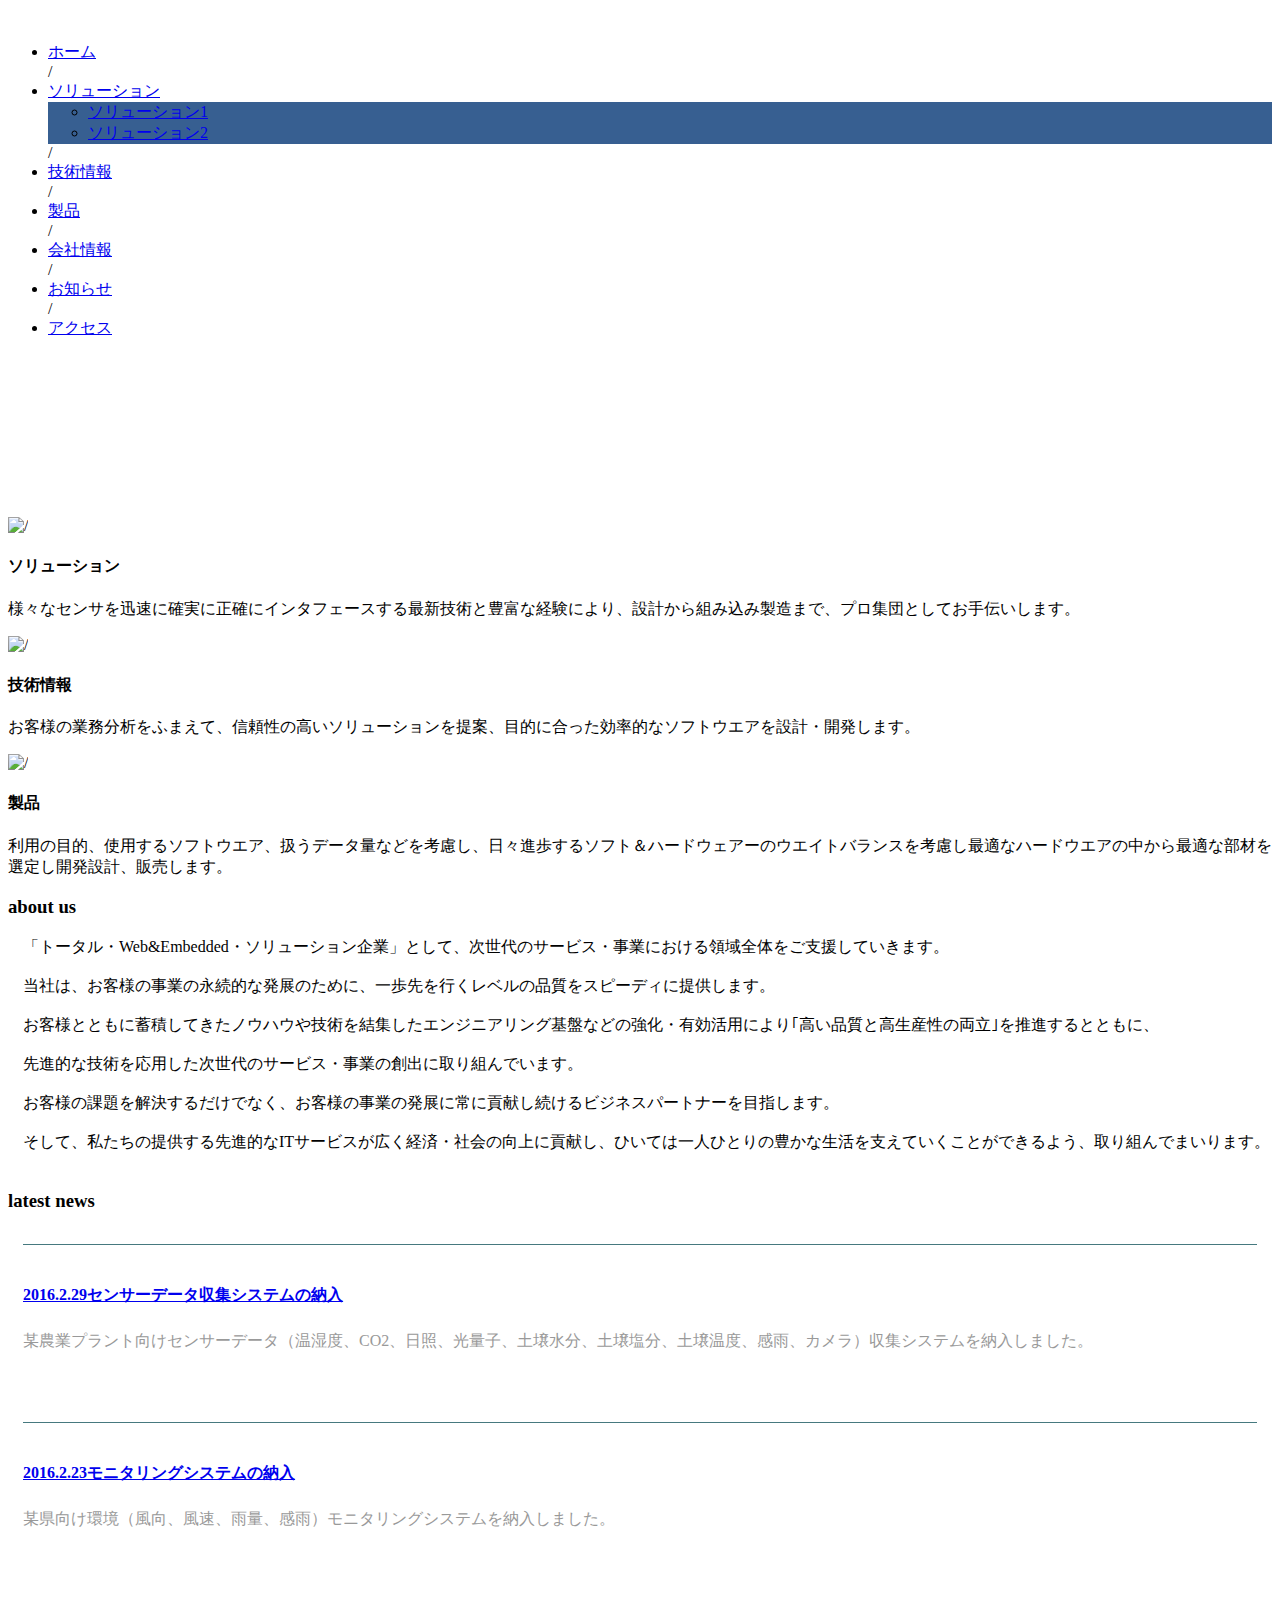
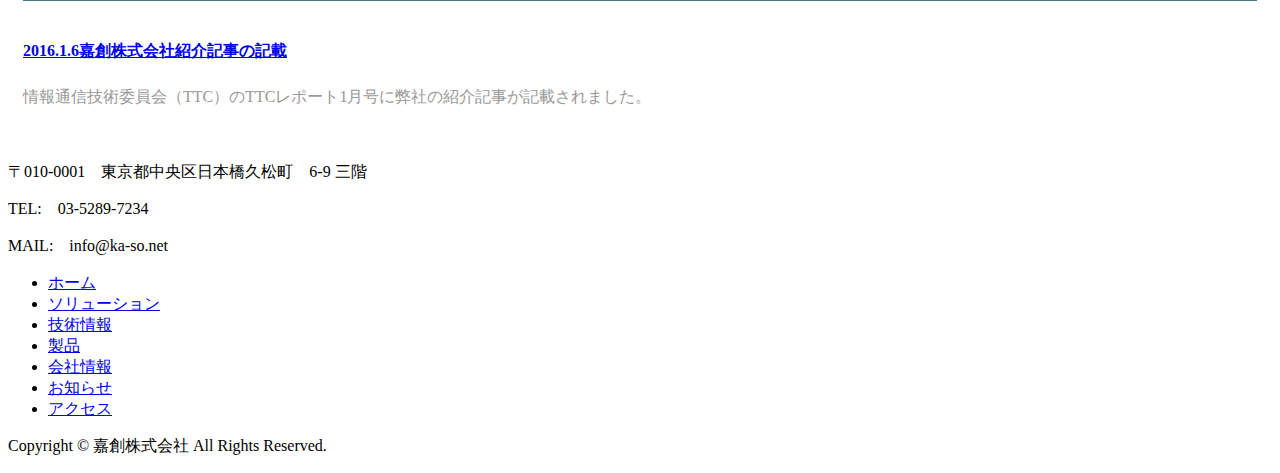
==== index.html @ 5e9d69af "Merge pull request #1 from Linfz/master" ====
<!DOCTYPE html>
<html>
 <head> 
  <title>Home</title> 
  <link href="css/bootstrap.css" rel="stylesheet" type="text/css" media="all" /> 
  <link href="css/style.css" rel="stylesheet" type="text/css" media="all" />
  <meta name="viewport" content="width=device-width, initial-scale=1" /> 
  <meta http-equiv="Content-Type" content="text/html; charset=utf-8" /> 
  <meta name="keywords" content="KA.SO, KASO, KA, SO" /> 
  <script type="application/x-javascript"> addEventListener("load", function() { setTimeout(hideURLbar, 0); }, false); function hideURLbar(){ window.scrollTo(0,1); } </script> 
  <!-- <link href='http://fonts.useso.com/css?family=Lobster' rel='stylesheet' type='text/css'>
<link href='http://fonts.useso.com/css?family=Open+Sans:300italic,400italic,600italic,700italic,800italic,400,300,600,700,800' rel='stylesheet' type='text/css'>
<link href='http://fonts.useso.com/css?family=Josefin+Sans:100,300,400,600,700,100italic,300italic,400italic,600italic,700italic' rel='stylesheet' type='text/css'> --> 
   
   <link href="http://libs.baidu.com/bootstrap/3.0.3/css/bootstrap.min.css" rel="stylesheet">
   <script src="http://libs.baidu.com/jquery/2.0.0/jquery.min.js"></script>
   <script src="http://libs.baidu.com/bootstrap/3.0.3/js/bootstrap.min.js"></script>

  <link rel="stylesheet" href="css/flexslider.css" type="text/css" media="screen" /> 
  <!-- start-smoth-scrolling----> 
  <script type="text/javascript" src="js/move-top.js"></script> 
  <script type="text/javascript" src="js/easing.js"></script> 
  <script type="text/javascript">
		jQuery(document).ready(function($) {
			$(".scroll").click(function(event){		
				event.preventDefault();
				$('html,body').animate({scrollTop:$(this.hash).offset().top},1200);
			});
		});
	</script> 
  <!--End-smoth-scrolling----> 
  <link rel="stylesheet" href="css/swipebox.css" /> 
  <script src="js/jquery.swipebox.min.js"></script> 
  <script type="text/javascript">
					jQuery(function($) {
						$(".swipebox").swipebox();
					});
				</script> 
  <!--Animation--> 
  <script src="js/wow.min.js"></script> 
  <link href="css/animate.css" rel="stylesheet" type="text/css" /> 
  <script>
	new WOW().init();
</script> 
  <!--/End-Animation----> 
 </head> 
 <body> 
  <div class="header" id="home"> 
   <div class="container"> 
    <div class="header-top"> 
     <img src="images/kaso_logo.png" alt="" style="float:left;margin:9px;" /> 
     <div class="top-menu"> 
      <span class="menu"><img src="images/nav.png" alt="" /> </span> 
      <ul style="font-family:Osaka"> 
       <li ><a href="index.html" class="bb active">ホーム</a></li>
       <label>/</label> 
       <li class="dropdown"> <a href="#" class="bb dropdown-toggle" data-toggle="dropdown">ソリューション</a>
            <ul class="dropdown-menu" style="background-color:#375F91">
              <li><a href="#menu7">ソリューション1</a></li>
              <li><a href="#menu8">ソリューション2</a></li>
            </ul>
       </li>
       <label>/</label> 
       <li><a href="#" class="bb">技術情報</a></li>
       <label>/</label> 
       <li><a href="#" class="bb">製品</a></li>
       <label>/</label> 
       <li><a href="#" class="bb">会社情報</a></li>
       <label>/</label> 
       <li><a href="#" class="bb">お知らせ</a></li>
       <label>/</label> 
<!--        <li><a href="#">会社評価</a></li>
       <label>/</label>  -->
       <li><a href="#" class="bb">アクセス</a></li> 
      </ul> 
      <!-- script for menu --> 
      <script>
		$("span.menu").click(function(){
			$(".top-menu ul").slideToggle("slow" , function(){
			});
		});
	</script> 
      <!-- //script for menu --> 
     </div> 
     <div class="clearfix"></div> 
    </div> 
    <div class="logo wow bounceIn animated" data-wow-delay="0.4s" style="visibility: visible; -webkit-animation-delay: 0.4s;"> 
     <span style="font-size:40px; color:#FFF; font-family:Hiragino Kaku Gothic Std">KA・SO</span> 
    </div> 
    <div class="wow bounceIn animated" data-wow-delay="0.4s" style="visibility: visible; -webkit-animation-delay: 0.4s; margin-top:3em"> 
     <span style="font-size:44px; color:#FFF; font-family:HiraMinProN-W6">企業の経営理念と宗旨</span> 
    </div> 
    <div class="header-bottom"> 
     <div class="header-grids"> 
      <div class="col-md-4 header-grid"> 
       <div class="header-img1 wow bounceInLeft animated" data-wow-delay="0.4s" style="visibility: visible; -webkit-animation-delay: 0.4s;"> 
        <img src="images/icon4.png" "="" class="img-responsive" alt="/" /> 
        <h4>ソリューション</h4> 
        <p class="header-text1">様々なセンサを迅速に確実に正確にインタフェースする最新技術と豊富な経験により、設計から組み込み製造まで、プロ集団としてお手伝いします。</p> 
       </div> 
      </div> 
      <div class="col-md-4 header-grid"> 
       <div class="header-img2 wow fadeInDownBig animated animated" data-wow-delay="0.4s"> 
        <img src="images/icon5.png" "="" class="img-responsive" alt="/" /> 
        <h4>技術情報</h4> 
        <p class="header-text2">お客様の業務分析をふまえて、信頼性の高いソリューションを提案、目的に合った効率的なソフトウエアを設計・開発します。</p> 
       </div> 
      </div> 
      <div class="col-md-4 header-grid"> 
       <div class="header-img4 wow bounceInRight animated" data-wow-delay="0.4s" style="visibility: visible; -webkit-animation-delay: 0.4s;"> 
        <img src="images/icon7.png" "="" class="img-responsive" alt="/" /> 
        <h4>製品</h4> 
        <p class="header-text3">利用の目的、使用するソフトウエア、扱うデータ量などを考慮し、日々進歩するソフト＆ハードウェアーのウエイトバランスを考慮し最適なハードウエアの中から最適な部材を選定し開発設計、販売します。</p> 
       </div> 
      </div> 
      <div class="clearfix"></div> 
     </div> 
    </div> 
   </div> 
  </div> 
  <div class="content"> 
   <div class="about-section"> 
    <div class="container"> 
	<h3> about us <img src="images/arrow.png" alt="" /> </h3> 
     
     <div class="about-grids"> 
      
      <div class="about-grid wow bounceInLeft animated" data-wow-delay="0.4s" style="visibility: visible; -webkit-animation-delay: 0.4s; padding-left:15px;padding-right:15px;width:100%"> 
       <p>
       		「トータル・Web&Embedded・ソリューション企業」として、次世代のサービス・事業における領域全体をご支援していきます。<br><br>
			当社は、お客様の事業の永続的な発展のために、一歩先を行くレベルの品質をスピーディに提供します。<br><br>
			お客様とともに蓄積してきたノウハウや技術を結集したエンジニアリング基盤などの強化・有効活用により｢高い品質と高生産性の両立｣を推進するとともに、<br><br>
            先進的な技術を応用した次世代のサービス・事業の創出に取り組んでいます。<br><br>
			お客様の課題を解決するだけでなく、お客様の事業の発展に常に貢献し続けるビジネスパートナーを目指します。<br><br>
			そして、私たちの提供する先進的なITサービスが広く経済・社会の向上に貢献し、ひいては一人ひとりの豊かな生活を支えていくことができるよう、取り組んでまいります。<br><br>
       </p> 


      </div> 
      <div class="clearfix"></div> 
     </div> 
    </div> 
   </div> 
 
   <div class="news-section"> 
    <div class="container"> 
     <h3>latest news <img src="images/arrow.png" alt="" /> </h3> 
     <div class="news-grids"> 
      <div class="wow bounceInLeft animated" data-wow-delay="0.4s" style="visibility: visible; -webkit-animation-delay:0.4s;position:relative;min-height:1px;padding-right:15px;padding-left:15px;margin-top:2em;"> 
       		<div style="height:1px;width:100%;background:#46797F"></div>
       		<h4 style="margin-top:40px"><a href="#" style="font-size:1em">2016.2.29センサーデータ収集システムの納入</a></h4>  
       		<p style="margin-top: 1em;font-size: 1em;margin-bottom: 1em;color: #999;line-height: 1.8em;">某農業プラント向けセンサーデータ（温湿度、CO2、日照、光量子、土壌水分、土壌塩分、土壌温度、感雨、カメラ）収集システムを納入しました。<br></p> 
       		<a href="#" class="hvr-shutter-in-vertical" style="color: #fff;padding: 0.5em 0.8em;font-weight: 600">read more</a> 
      	</div> 
      
      	<div class="wow fadeInDown Big animated animated" data-wow-delay="0.4s" style="position:relative;min-height:1px;padding-right:15px;padding-left:15px;margin-top:2em;"> 
       		<div style="height:1px;width:100%;background:#46797F"></div>
       		<h4 style="margin-top:40px"><a href="#" style="font-size:1em">2016.2.23モニタリングシステムの納入</a></h4> 
       		<p style="margin-top: 1em;font-size: 1em;margin-bottom: 1em;color: #999;line-height: 1.8em;">某県向け環境（風向、風速、雨量、感雨）モニタリングシステムを納入しました。<br></p> 
       		<a href="#" class="hvr-shutter-in-vertical" style="color: #fff;padding: 0.5em 0.8em;font-weight: 600">read more</a> 
      	</div> 
      
      	<div class="wow bounceInRight animated" data-wow-delay="0.4s" style="visibility: visible; -webkit-animation-delay: 0.4s; position:relative;min-height:1px;padding-right:15px;padding-left:15px;margin-top:2em"> 
       		<div style="height:1px;width:100%;background:#46797F"></div>
       		<h4 style="margin-top:40px"><a href="#" style="font-size:1em">2016.1.6嘉創株式会社紹介記事の記載</a></h4> 
       		<p style="margin-top: 1em;font-size: 1em;margin-bottom: 1em;color: #999;line-height: 1.8em;">情報通信技術委員会（TTC）のTTCレポート1月号に弊社の紹介記事が記載されました。<br></p> 
       		<a href="#" class="hvr-shutter-in-vertical" style="color: #fff;padding: 0.5em 0.8em;font-weight: 600">read more</a> 
            
      	</div> 
      <div class="clearfix"></div> 
     </div> 
    </div> 
   </div> 
  </div> 

  <div class="footer-section"> 
   <div class="container"> 
    <div class="footer-top"> 
		  <p>〒010-0001　東京都中央区日本橋久松町　6-9 三階 </p>
      <p>TEL:　03-5289-7234 </p>
      <p>MAIL:　info@ka-so.net </p>
    </div>
    <div class="footer-middle wow fadeInDown Big animated animated" data-wow-delay="0.4s"> 
     <div class="bottom-menu"> 
      <ul style="font-family:Osaka"> 
       <li><a href="index.html">ホーム</a></li> 
       <li><a href="#">ソリューション</a></li> 
       <li><a href="#">技術情報</a></li> 
       <li><a href="#">製品</a></li> 
       <li><a href="#">会社情報</a></li> 
       <li><a href="#">お知らせ</a></li>
<!--        <li><a href="#">会社評価</a></li>  -->
       <li><a href="#">アクセス</a></li>  
      </ul> 
     </div> 
    </div> 
    <div class="footer-bottom wow bounceInRight animated" data-wow-delay="0.4s" style="visibility: visible; -webkit-animation-delay: 0.4s;"> 
     <p>Copyright &copy; 嘉創株式会社 All Rights Reserved.</p> 
    </div> 
    <script type="text/javascript">
						$(document).ready(function() {
							/*
							var defaults = {
					  			containerID: 'toTop', // fading element id
								containerHoverID: 'toTopHover', // fading element hover id
								scrollSpeed: 1200,
								easingType: 'linear' 
					 		};
							*/
							
							$().UItoTop({ easingType: 'easeOutQuart' });
							
						});
					</script> 
    <a href="#" id="toTop" style="display: block;"> <span id="toTopHover" style="opacity: 1;"> </span></a> 
   </div> 
  </div>   
 </body>
</html>
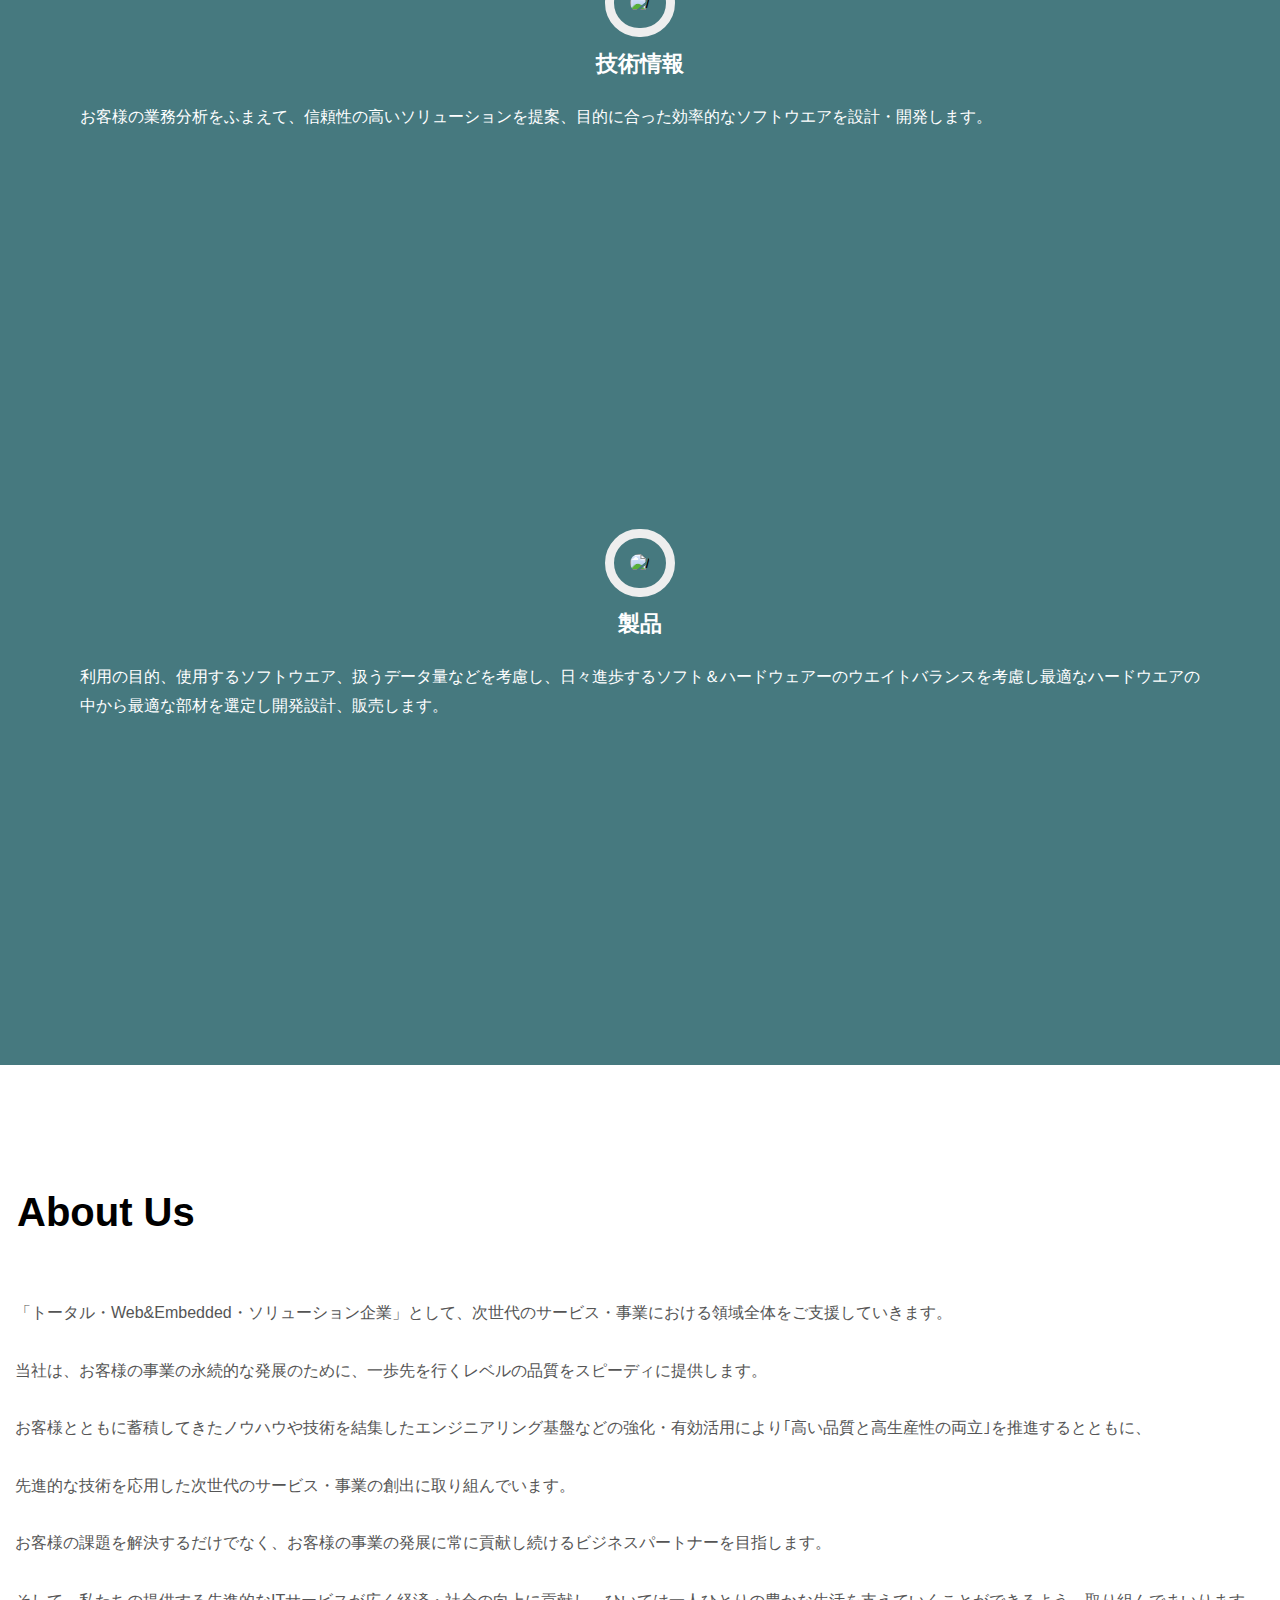
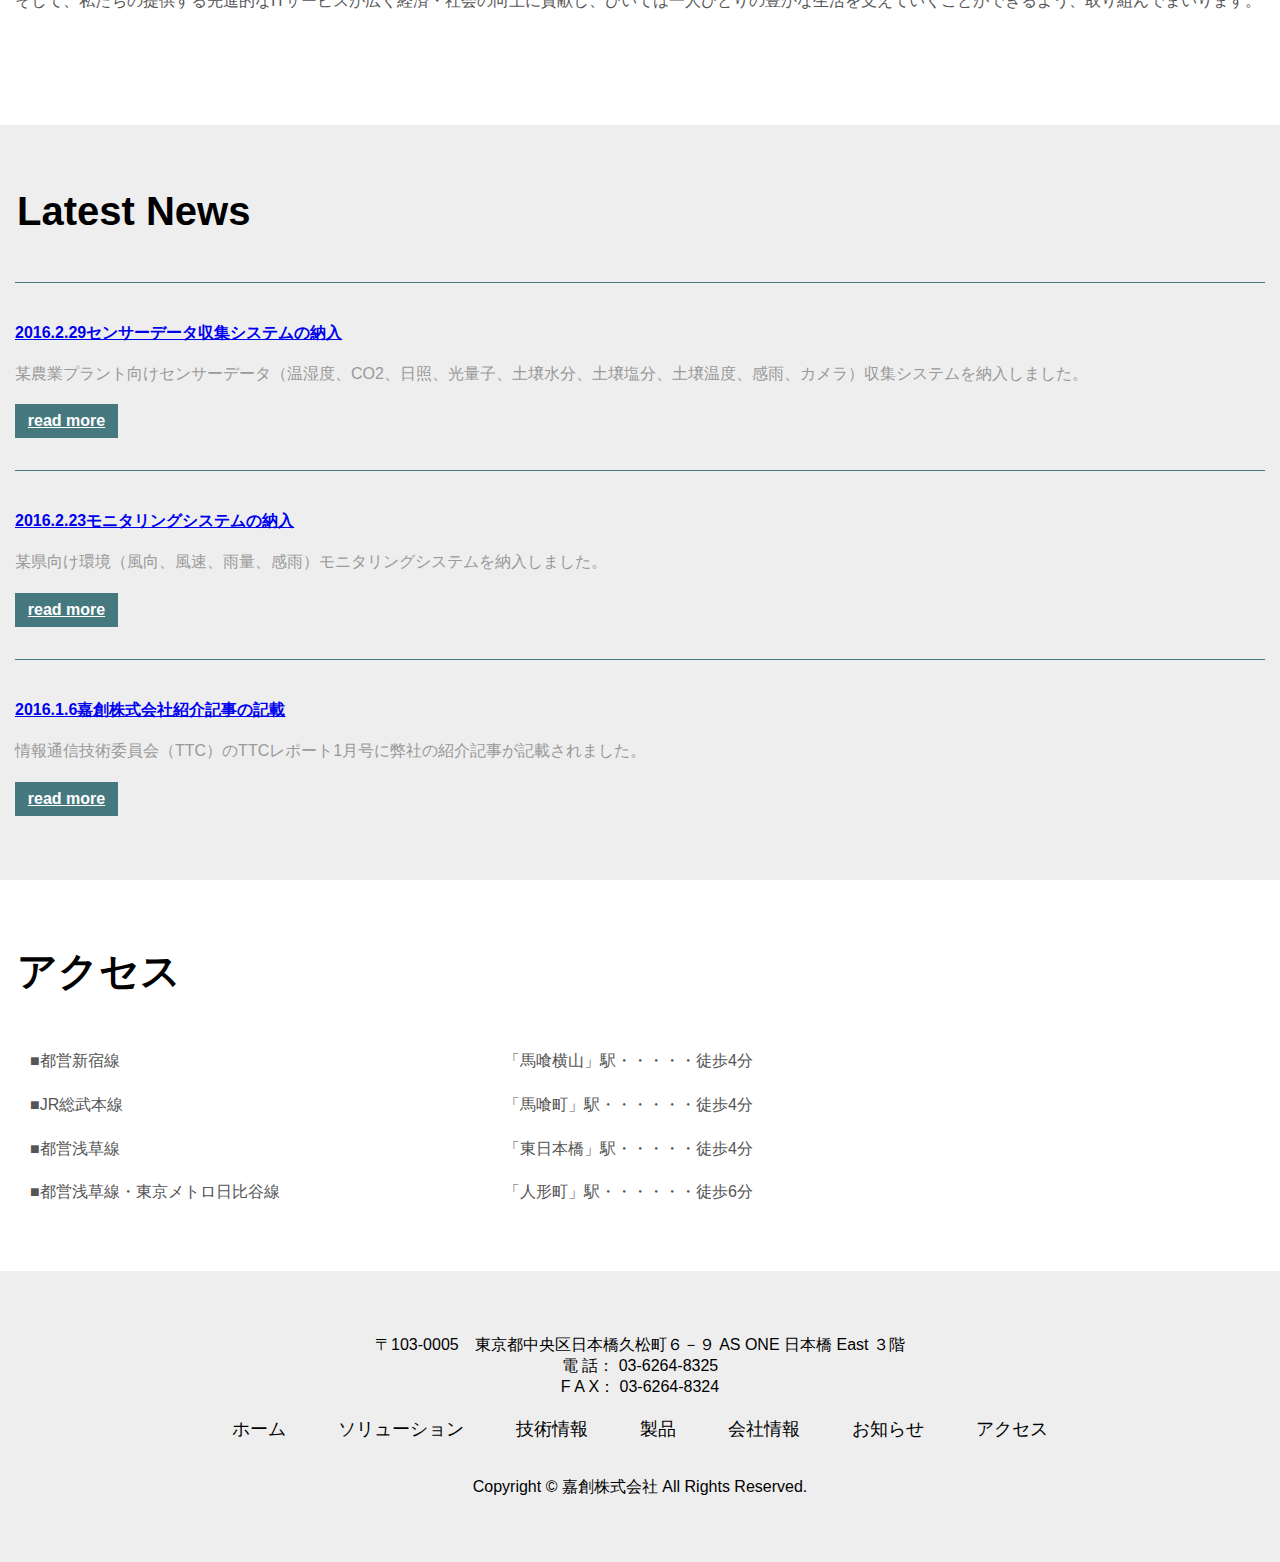
==== commit e5e00a8f: "Merge pull request #2 from Linfz/master" ====
--- a/index.html
+++ b/index.html
@@ -172,13 +172,33 @@
     </div> 
    </div> 
   </div> 
+  
+  <div class="access-section">
+  	<div class="container">
+        <h3> アクセス </h3> 
+        <div class="access-grids">
+        	<div class="access-grid">
+            	<span>■都営新宿線</span><span style="float:right">「馬喰横山」駅・・・・・徒歩4分</span>
+            </div>
+            <div class="access-grid">
+                <span>■JR総武本線</span><span style="float:right">「馬喰町」駅・・・・・・徒歩4分</span>
+            </div>
+            <div class="access-grid">
+                <span>■都営浅草線</span><span style="float:right">「東日本橋」駅・・・・・徒歩4分</span>
+            </div>
+            <div class="access-grid">
+                <span>■都営浅草線・東京メトロ日比谷線</span><span style="float:right">「人形町」駅・・・・・・徒歩6分</span>
+            </div>
+        </div>
+    </div>
+  </div>
 
   <div class="footer-section"> 
    <div class="container"> 
     <div class="footer-top"> 
-		  <p>〒010-0001　東京都中央区日本橋久松町　6-9 三階 </p>
-      <p>TEL:　03-5289-7234 </p>
-      <p>MAIL:　info@ka-so.net </p>
+	  <p>〒103-0005　東京都中央区日本橋久松町６－９ AS ONE 日本橋 East ３階 </p>
+      <p>電 話：	03-6264-8325</p>
+      <p>F A X：	03-6264-8324</p>
     </div>
     <div class="footer-middle wow fadeInDown Big animated animated" data-wow-delay="0.4s"> 
      <div class="bottom-menu"> 
--- a/css/style.css
+++ b/css/style.css
@@ -0,0 +1,2037 @@
+body a{
+    transition:0.5s all;
+	-webkit-transition:0.5s all;
+	-moz-transition:0.5s all;
+	-o-transition:0.5s all;
+	-ms-transition:0.5s all;
+}
+input[type="button"]{
+	transition:0.5s all;
+	-webkit-transition:0.5s all;
+	-moz-transition:0.5s all;
+	-o-transition:0.5s all;
+	-ms-transition:0.5s all;
+}
+
+h1,h2,h3,h4,h5,h6{
+	padding:0 0;
+	margin:0 0;
+}
+p{
+	padding:0 0;
+	margin:0 0;
+}
+ul{
+	padding:0 0;
+	margin:0 0;	
+}
+body{
+	padding:0 0;
+	margin:0 0; 
+	font-family: 'Open Sans', sans-serif;
+}
+.header {
+  background: url("../images/banner.jpg")no-repeat 0px 0px;
+  background-size:cover;
+  min-height: 790px;
+  text-align: center;
+  -webkit-background-size: cover;
+  -moz-background-size: cover;
+  -o-background-size: cover;
+  -ms-background-size: cover;
+}
+.header-top {
+  margin-top: 1em;
+  background: rgba(0, 0, 0, 0.41);
+}
+.logo {
+  border-top: 5px solid#fff;
+  border-bottom: 5px solid#fff;
+  width: 20%;
+  margin: 10em auto 0;
+}
+.logo a {
+  font-size: 5em;
+  text-transform: capitalize;
+  text-decoration: none;
+  color:#fff;
+  	font-family: 'Lobster', cursive;
+}
+.top-menu {
+   float:left;
+     padding-top: 0.3em;
+  }
+.top-menu ul li {
+  display: inline-block;
+    margin: 1.2em 1em;
+ }
+ .top-menu ul {
+  color: #fff;
+}
+/* .top-menu ul li a:hover {
+  border-top: 4px solid#FAEE0D;
+  color:#FAEE0D;
+}*/
+ .top-menu .bb:hover {
+  border-top: 4px solid#FAEE0D;
+  color:#FAEE0D;
+}
+
+.top-menu .dropdown .dropdown-menu {
+    margin: 0;
+}
+.top-menu .dropdown:hover .dropdown-menu {
+    display: block;
+}
+
+span.menu {
+  display: none;
+}
+ .top-menu ul li  a{
+  text-transform: capitalize;
+  font-size: 1.1em;
+  color: #fff;
+  text-decoration: none;
+}
+.top-menu ul li a.active {
+  border-top: 4px solid#FAEE0D;
+  color: #FAEE0D;
+}
+.search{
+	float:right;
+	position:relative;
+	width:20%;
+	border: 1px solid #ededed;
+    margin: 0.85em 1em;
+}
+.search input[type="text"] {
+	outline: none;
+	padding:6px 8px;
+	background: none;
+	width: 87%;
+	border: none;
+	font-size:1em;
+	color:#fff;	
+	float: left;
+}
+.search input[type="submit"] {
+  width: 22px;
+  height: 22px;
+  background: url(../images/search.png) -9px -3px no-repeat;
+  padding: 0px 1px;
+  border: none;
+  cursor: pointer;
+  position: absolute;
+  outline: none;
+  top: 6px;
+  right: 9px;
+}
+.header-bottom {
+  position: relative;
+}
+.header-grids {
+  position: absolute;
+  bottom: -38em;
+  left: 0;
+  width: 100%;
+}
+.header-text1 {
+  text-align:left;
+  margin:1em 3em 1em 3em;
+}
+.header-text2 {
+  text-align:left;
+  margin:1em 3em 1em 3em;
+}
+.header-text3 {
+  text-align:left;
+  margin:1em 3em 1em 3em;
+}
+.header-img1 {
+  background: #46797F;
+  padding: 1.5em 2em;
+  height: 32em;
+}
+.header-img2 {
+  background:#46797F;
+  padding: 1.5em 2em;
+  height: 32em;
+}
+.header-img3 {
+  background:#46797F;
+  padding: 1.5em 2em;
+  height: 32em;
+}
+.header-img4 {
+  background:#46797F;
+  padding: 1.5em 2em;
+  height: 32em;
+}
+.header-grid img {
+  margin: 0 auto;
+  border-radius: 73px;
+  border: 9px solid #eee;
+  padding: 1em 1em;
+}
+.header-grid h4 {
+  font-size: 1.4em;
+  padding: 0.5em 0 0;
+  color: #fff;
+    font-weight: 600;
+}
+.header-grid p {
+  font-size: 1em;
+  padding: 0.5em 0;
+  color: #fff;
+  line-height: 1.8em;
+}
+.header-grid img:hover {
+  transform: rotateY(360deg);
+  transition: .5s all;
+  -webkit-transition: .5s all;
+  -moz-transition: .5s all;
+  -o-transition: .5s all;
+  -ms-transition: .5s all;
+}
+.about-section {
+  padding: 15em 0 4em;
+}
+.about-img img {
+  width: 100%;
+}
+.about-section h3 {
+  font-size: 2.5em;
+  text-transform: capitalize;
+  color: #000;
+   margin: 0 17px;
+   font-family: 'Josefin Sans', sans-serif;
+     font-weight: 600;
+}
+.about-grids {
+  margin-top: 3em;
+}
+.about-grid p {
+  font-size: 1em;
+  padding: 1em 0;
+  color: #555;
+  line-height: 1.8em;
+}
+.service-section {
+  padding: 4em 0;
+  background:#37353b;
+ }
+.service-section h3 {
+  font-size: 2.5em;
+  text-transform: capitalize;
+  color: #fff;
+    margin: 0 17px;
+	font-family: 'Josefin Sans', sans-serif;
+	  font-weight: 600;
+}
+.service-grids {
+  margin-top: 3em;
+    text-align: center;
+}
+.service-grid img {
+  margin: 0 auto;
+  background:#16A667;
+  padding: 0.5em 1em;
+  border-radius: 10px;
+}
+.service-grid img:hover {
+  background: #f2af00;
+}
+.service-grid h4 {
+  font-size: 1.5em;
+  padding: 0.8em 0 0;
+  color: #fff;
+    font-weight: 600;
+}
+.service-grid p {
+  font-size: 1em;
+  padding: 1em 0;
+  color: #999;
+  line-height: 1.8em;
+}
+.work-section {
+  padding: 4em 0;
+  background:#eee;
+ }
+.work-section h3 {
+  font-size: 2.5em;
+  text-transform: capitalize;
+  color: #000;
+	font-family: 'Josefin Sans', sans-serif;
+	  font-weight: 600;
+}
+.access-section {
+  padding: 4em 0;
+  background:#fff;
+ }
+.access-section h3 {
+  font-size: 2.5em;
+  text-transform: capitalize;
+  color: #000;
+  font-family: 'Josefin Sans', sans-serif;
+    font-weight: 600;
+}
+.work {
+ position:relative;
+}
+.work .textbox {
+width: 285px;
+height: 244px;
+position:absolute;
+top:0;
+left:0;
+-webkit-transform: scale(0);
+transform: scale(0);
+border-radius:0px;
+background-color:rgba(15, 16, 15, 0.16);;
+-webkit-box-shadow: 0px 0px 15px 2px rgba(255,255,255,.75);
+box-shadow: 0px 0px 15px 2px rgba(255,255,255,.75);
+}
+.work:hover .textbox {
+-webkit-transform: scale(1);
+transform: scale(1);
+}
+.textbox img {
+  padding-top: 7em;
+  color: #fff;
+  margin: 0 auto;
+}
+.textbox {
+-webkit-transition: all 0.7s ease;
+transition: all 0.7s ease;
+}
+.latest-grids {
+  margin-top: 3em;
+}
+.latest-grid {
+  padding: 0;
+}
+.news-section{
+padding:4em 0;
+background:#eee;
+}
+.news-section h3 {
+  font-size: 2.5em;
+  text-transform: capitalize;
+  color: #000;
+    margin: 0 17px;
+	font-family: 'Josefin Sans', sans-serif;
+	  font-weight: 600;
+}
+.news-grids {
+  margin-top: 3em;
+}
+.news-grid h4 a {
+  font-size: 1.2em;
+  text-decoration: none;
+  color: #000;
+  padding: 0.5em 0;
+  display: block;
+    font-weight: 600;
+}
+.news-grid p.date a {
+  font-size: 1em;
+  font-weight: 500;
+  color: #000;
+}
+.news-grid p.date a:hover {
+  color: rgba(32, 176, 89, 0.88);
+}
+.news-grid p{
+  font-size: 1em;
+ margin-bottom: 1em;
+  color: #999;
+  line-height: 1.8em;
+}
+a.button {
+  font-size: 1.2em;
+  padding: 0.5em 1em;
+  background:#f2af00;
+  width: 36%;
+   margin-top: 1.5em;
+   display:block;
+  color: #fff;
+  text-decoration: none;
+  text-transform: capitalize;
+}
+
+/* -----access------ */
+
+.access-section { 
+	padding:4em 0;
+}
+.access-section h3 { 
+  position:relative;
+  display:block;
+  font-size: 2.5em;
+  text-transform: capitalize;
+  color: #000;
+    margin: 0 17px;
+	font-family: 'Josefin Sans', sans-serif;
+	  font-weight: 600;
+} 
+.access-grids { 
+  margin-top:3em;
+  width:60%;
+} 
+
+.access-grids span{
+	font-size: 1em;
+  	padding-left:15px;
+  	color: #555;
+  	line-height: 1.8em;
+}
+
+.access-grid {
+	min-height:1px;
+	padding-right:15px;
+	padding-left:15px;
+	margin-top:15px;
+}
+
+/* Shutter In Vertical */
+.hvr-shutter-in-vertical {
+  display: inline-block;
+  vertical-align: middle;
+  -webkit-transform: translateZ(0);
+  transform: translateZ(0);
+  box-shadow: 0 0 1px rgba(0, 0, 0, 0);
+  -webkit-backface-visibility: hidden;
+  backface-visibility: hidden;
+  -moz-osx-font-smoothing: grayscale;
+  position: relative;
+  background: #f2af00;
+  -webkit-transition-property: color;
+  transition-property: color;
+  -webkit-transition-duration: 0.3s;
+  transition-duration: 0.3s;
+}
+.hvr-shutter-in-vertical:before {
+  content: "";
+  position: absolute;
+  z-index: -1;
+  top: 0;
+  bottom: 0;
+  left: 0;
+  right: 0;
+  background:#46797F;
+  -webkit-transform: scaleY(1);
+  transform: scaleY(1);
+  -webkit-transform-origin: 50%;
+  transform-origin: 50%;
+  -webkit-transition-property: transform;
+  transition-property: transform;
+  -webkit-transition-duration: 0.3s;
+  transition-duration: 0.3s;
+  -webkit-transition-timing-function: ease-out;
+  transition-timing-function: ease-out;
+}
+.hvr-shutter-in-vertical:hover, .hvr-shutter-in-vertical:focus, .hvr-shutter-in-vertical:active {
+  color: white;
+}
+.hvr-shutter-in-vertical:hover:before, .hvr-shutter-in-vertical:focus:before, .hvr-shutter-in-vertical:active:before {
+  -webkit-transform: scaleY(0);
+  transform: scaleY(0);
+}
+.categories-section {
+  padding: 4em 0;
+  background:#3f454d;
+}
+.cat h3 {
+  font-size: 2.5em;
+  text-transform: capitalize;
+  color:#fff;
+  margin-bottom: 0.7em;
+  font-family: 'Josefin Sans', sans-serif;
+    font-weight: 600;
+}
+.cat ul li {
+  font-size: 1em;
+  line-height: 1.8em;
+  color: #999;
+  list-style: none;
+  padding: 6px 24px;
+  background: url(../images/list-arrow.png) no-repeat 0px 15px;
+  cursor: pointer;
+  list-style-type: none;
+}
+.cat ul li:hover {
+  color: #f2af00;
+}
+.up h3 {
+  font-size: 2.5em;
+  text-transform: capitalize;
+  color:#fff;
+  margin-bottom: 1em;
+  font-family: 'Josefin Sans', sans-serif;
+    font-weight: 600;
+}
+.up-img {
+  float: left;
+  width: 21%;
+  margin-right: 3%;
+}
+.up-text {
+  float: left;
+  width: 76%;
+}
+.up-img img {
+  width: 100%;
+}
+.up1 {
+  margin-top: 1.2em;
+}
+.up-text a {
+   font-size: 1.3em;
+  color: #fff;
+    margin-bottom: 0.3em;
+	text-decoration:none;
+}
+.up-text a:hover {
+  color: #f2af00;
+}
+.up-text p {
+  font-size: 1em;
+  line-height:1.8em;
+  color:#999;
+}
+.cont h3 {
+  font-size: 2.5em;
+  text-transform: capitalize;
+  color:#fff;
+  margin-bottom: 1em;
+  font-family: 'Josefin Sans', sans-serif;
+    font-weight: 600;
+}
+.cont ul li {
+  display: inline-block;
+}
+.cont ul {
+  margin-bottom: 2em;
+}
+.phone {
+  width: 40px;
+  height: 40px;
+  background: url("../images/img-sprite1.png") no-repeat -220px 0px;
+  display: inline-block;
+}
+.smartphone {
+  width: 40px;
+  height: 40px;
+  background: url("../images/img-sprite1.png") no-repeat -260px 0px;
+  display: inline-block;
+}
+.message {
+  width: 40px;
+  height: 40px;
+  background: url("../images/img-sprite1.png") no-repeat -300px 6px;
+  display: inline-block;
+}
+.cont ul li p {
+  font-size: 1em;
+  color: #999;
+}
+.cont ul li a {
+  width: 100%;
+  display: block;
+  font-size: 1em;
+  text-decoration: none;
+  color:#999;
+}
+.cont ul li a:hover{
+color:#f2af00;
+}
+.footer-section {
+  padding: 4em 0;
+  text-align: center;
+  background:#eee;
+}
+.social-icons i {
+  width: 55px;
+  height: 55px;
+  background: url("../images/img-sprite1.png") no-repeat 0px 0px;
+  display: inline-block;
+  margin: 0 0 0 1em;
+}
+.social-icons i.icon1
+{
+	background:url("../images/img-sprite1.png") no-repeat 0px 0px;
+}
+
+.social-icons i.icon2
+{
+	background:url("../images/img-sprite1.png") no-repeat -55px 0px;
+}
+.social-icons i.icon3
+{
+	background:url("../images/img-sprite1.png") no-repeat -110px 0px;
+}
+.social-icons i.icon4
+{
+	background:url("../images/img-sprite1.png") no-repeat -165px 0px;
+}
+.social-icons i:hover {
+  opacity: 0.6;
+}
+
+.bottom-menu ul li {
+  display: inline-block;
+    margin: 1.2em 1.5em;
+ }
+.bottom-menu ul li  a{
+ text-transform: capitalize;
+  font-size: 1.1em;
+  color: #000;
+  text-decoration: none;
+}
+.footer-bottom {
+	margin-top: 1em;
+}
+.footer-bottom p {
+	font-size: 16px;
+	color: #000;
+	font-weight: 400;
+}
+.footer-bottom a {
+	font-size: 19px;
+	color:#16A667;
+	font-weight: 400;
+	text-transform: capitalize;
+	font-family: 'Exo', sans-serif;
+}
+.footer-bottom a:hover {
+	color: #000;
+}
+.footer-bottom p a {
+	margin: 0 6px 0 6px;
+}
+#toTop {
+	display: none;
+	text-decoration: none;
+	position: fixed;
+	bottom: 10px;
+	right: 10px;
+	overflow: hidden;
+	width: 48px;
+	height: 48px;
+	border: none;
+	text-indent: 100%;
+	background: url("../images/to-top2.png") no-repeat 0px 0px;
+}
+/*about*/
+.header.head-top {
+  min-height: 450px;
+  }
+.logo.logo1 {
+  margin-top: 10em;
+}
+.aboutus-section {
+  padding: 4em 0;
+}
+.aboutus-section h3 {
+  font-size: 3.5em;
+  text-transform: capitalize;
+  margin-bottom: 1.5em;
+  color: #394c53;
+  font-family: 'Josefin Sans', sans-serif;
+  text-align:center;
+    font-weight: 600;
+}
+.left-grid h4 {
+  font-size: 2em;
+  padding: 0.5em 0;
+  color: #000;
+  text-transform: capitalize;
+    font-weight: 600;
+}
+.left-grid ul li {
+  font-size: 1em;
+  line-height: 1.8em;
+  color: #555;
+  list-style: none;
+  padding: 6px 24px;
+  background: url(../images/list-arrow.png) no-repeat 0px 15px;
+  cursor: pointer;
+  list-style-type: none;
+}
+.left-grid p {
+  font-size: 1em;
+  line-height: 1.8em;
+  color: #555;
+}
+.ab1 a {
+  text-align: right;
+  font-size: 1.2em;
+  padding: 0.5em 0;
+  display: block;
+  text-decoration: none;
+}
+.ab2 a{
+  text-align: right;
+  font-size: 1.2em;
+  padding: 0.5em 0;
+  display: block;
+  text-decoration: none;
+}
+.ab1 {
+  background: #eee;
+  padding: 1em 1em;
+    margin: 3em 0;
+	  border-radius: 5px;
+}
+.ab2 {
+  background: #eee;
+  padding: 1em 1em;
+    border-radius: 5px;
+}
+.right-grid {
+  padding: 0.5em 0 0;
+}
+.right-grid h5 {
+  font-size: 1.4em;
+  padding: 0.5em 0;
+  color: #000;
+  text-transform: capitalize;
+  font-weight: 500;
+  
+}
+.right-grid  p {
+  font-size: 1em;
+  color: #555;
+  line-height: 1.8em;
+  text-align: left;
+}
+.aboutus4 h4 {
+  font-size: 2em;
+  padding: 0.5em 0;
+  color: #000;
+  text-transform: capitalize;
+  margin-bottom: 1.5em;
+     font-weight: 600;
+}
+.team-grid h5 {
+  font-size: 1.4em;
+  padding: 0.5em 0;
+  color: #0A0909;
+}
+.aboutus4 {
+  margin-top: 2.5em;
+ }
+
+.aboutus2 {
+  margin-top: 1em;
+}
+/*------ services -----*/
+.services-section {
+	padding: 4em 0;
+	  background: #f5f5f5;
+	  text-align: center;
+
+}
+.services-section h3 {
+  font-size: 3.5em;
+  text-transform: capitalize;
+   margin-bottom: 1.5em;
+  color: #394c53;
+  font-family: 'Josefin Sans', sans-serif;
+    font-weight: 600;
+ }
+.services-grid h5 {
+  font-size: 1.4em;
+  color: #000;
+  font-weight: 600;
+  padding-top: 0.7em;
+  text-transform: capitalize;
+}
+a.button1 {
+  font-size: 1.2em;
+  padding: 0.5em 1em;
+  background:#f2af00;
+  margin: 1.5em auto 0;
+  width:38%;
+   display:block;
+  color: #fff;
+  text-decoration: none;
+  text-transform: capitalize;
+}
+.service-section1 {
+  padding: 4em 0;
+  background: #37353b;
+}
+.services-grid p {
+  font-size: 1em;
+  color: #555;
+    margin: 0.5em 0 2em;
+  line-height:1.8em;
+}
+.services-grid img {
+  border-radius: 5px;
+  -ms-border-radius: 5px;
+  -o-border-radius: 5px;
+  -webkit-border-radius: 5px;
+  -moz-border-radius: 5px;
+}
+.services-grid a img:hover {
+  opacity: 0.6;
+}
+.services-section1 {
+  padding: 1em 0 4em;
+  background: #f5f5f5;
+}
+/*------ portfolio -----*/
+.project-section {
+  padding: 4em 0;
+    background: url(../images/footer-bg.jpg);
+}
+.project-section  h3 {
+  font-size: 3.5em;
+  text-transform: capitalize;
+  margin-bottom: 1.5em;
+ text-align: center;
+	  color: #394c53;
+  font-family: 'Josefin Sans', sans-serif;
+    font-weight: 600;
+}
+.port2 {
+  padding: 2em 0;
+}
+.port-grid a img:hover {
+  opacity: 0.6;
+}
+/*-- error-page --*/
+.main {
+	padding: 12em 0px;
+	  border-bottom: 1px solid #5d5d5d;
+}
+.error-404 h1 {
+  font-size: 12em;
+  font-weight: 700;
+  color:#f2af00;
+  margin: 0;
+  padding: 0;
+  text-transform: uppercase;
+}
+.error-404 p{
+	color: #090909;
+	margin: 0;
+	font-size: 1.2em;
+	text-transform: uppercase;
+} 
+a.b-home{
+	background:#16A667;
+	padding:0.8em 3em;
+	display:inline-block;
+	color:#FFF;
+	text-decoration:none;
+	margin-top:1em;
+}
+a.b-home:hover{
+	background:#f2af00;
+	color:#fff;
+}
+/*------ contact -----*/
+.contact {
+  padding: 4em 0;
+}
+.contact-head{
+	text-align:center;
+}
+.contact-head h3{
+	font-size: 3.5em;
+	text-transform:capitalize;
+    color: #394c53;
+  font-family: 'Josefin Sans', sans-serif;
+    font-weight: 600;
+  
+}
+.contact-head span{
+	color: #777;
+}
+.contact-map iframe{
+	min-height:300px;
+	width:100%;
+	border:none;
+	margin:1.5em 0 1em;
+}
+.contact-form-row{
+	margin-bottom:3em;
+}
+.contact-form-row div{
+	width: 32.6%;
+	float: left;
+	margin-right: 1%;
+} 
+.contact-form-row div span,.contact-form-row2  span{
+	font-size:1.2em;
+	color:#000;
+	  font-weight: 600;
+  text-transform: capitalize;
+	display:block;
+	padding:0 0 0.5em;
+}
+.contact-form-row div input[type="text"]{
+	width:100%;
+	padding:1em;	
+	border:1px solid #EEE;
+	-webkit-appearance:none;
+	outline:none;
+	color:#777;
+	transition:border-color 0.4s;
+	-webkit-transition:border-color 0.4s;
+	-moz-transition:border-color 0.4s;
+	-o-transition:border-color 0.4s;
+	-ms-transition:border-color 0.4s;
+}
+.contact-form-row div input[type="text"]:hover,.contact-form-row2 textarea:hover{
+	color:#d4a258;
+	border-color:#d4a258;
+}
+.contact-form-row div:nth-child(3){
+	margin-right:0;
+}
+.contact-form-row2 textarea{
+	width:100%;
+	padding:1em;	
+	font-family: 'Droid Sans', sans-serif;
+	border:1px solid #EEE;
+	-webkit-appearance:none;
+	outline:none;
+	color:#777;
+	min-height:320px;
+	resize:none;
+	transition:border-color 0.4s;
+	-webkit-transition:border-color 0.4s;
+	-moz-transition:border-color 0.4s;
+	-o-transition:border-color 0.4s;
+	-ms-transition:border-color 0.4s;
+}
+.contact-form-row2 {
+	margin-top:1em;
+}
+.contact-form input[type="submit"]{
+	display: block;
+	background:#16A667;
+	padding: 0.7em 3em;
+	font-size:1.2em;
+	text-transform: uppercase;
+	color: #FFF;
+	font-weight: 400;
+	display: inline-block;
+	margin-top: 1em;
+	text-decoration: none;
+	border:none;
+	outline:none;
+	transition:0.5s all;
+	-webkit-transition:0.5s all;
+	-moz-transition:0.5s all;
+	-o-transition:0.5s all;
+	-ms-transition:0.5s all;
+}
+.contact-form input[type="submit"]:hover{
+	background: #ffb449;
+}
+/*------ end contact -----*/  
+/*-- responsive-design --*/
+@media only screen and (max-width:1024px) {
+   .logo a {
+  font-size: 4em;
+}
+.header {
+   min-height: 501px;
+}
+.logo {
+  margin: 9em auto 0;
+ }
+ .header-grids {
+ bottom: -32em;
+}
+.header-grid h4 {
+  font-size: 1.2em;
+}
+.header-grid p {
+  font-size: 0.965em;
+}
+
+.about-section {
+  padding: 20em 0 4em;
+}
+.about-section h3 {
+  font-size: 2em;
+}
+.about-grid p {
+  font-size: 0.965em;
+}
+.service-section h3 {
+  font-size: 2em;
+}
+.service-grid h4 {
+  font-size: 1.2em
+}
+.service-grid p {
+  font-size: 0.965em;
+  }
+.work-section h3 {
+  font-size: 2em;
+}
+.work .textbox {
+  width: 236px;
+  height: 201px;
+ }
+ .textbox img {
+  padding-top: 5em;
+ }
+ .news-section h3 {
+  font-size: 2em;
+}
+.news-grid h4 a {
+  font-size: 1em;
+}
+.news-grid p {
+  font-size: 0.965em;
+ }
+a.button {
+  font-size: 1.1em;
+  width: 38%;
+}
+.up h3 {
+  font-size: 2em;
+}
+.cat h3 {
+  font-size: 2em;
+}
+.cont h3 {
+  font-size: 2em;
+}
+.up-text a {
+  font-size: 1.05em;
+}
+.up-text p {
+  font-size: 0.965em;
+}
+.cat ul li {
+  font-size: 0.97em;
+ }
+ .cont ul li p {
+  font-size: 0.965em;
+}
+.footer-bottom p {
+  font-size: 15px;
+ }
+ .footer-bottom a {
+  font-size: 17px;
+}
+.cont ul li a {
+  font-size: 0.95em;
+}
+.aboutus-section h3 {
+  font-size: 3em;
+}
+.header.head-top {
+  min-height: 415px;
+}
+.logo.logo1 {
+  margin-top: 9em;
+}
+.left-grid h4 {
+  font-size: 1.5em;
+}
+.left-grid ul li {
+  font-size: 0.97em;
+}
+.left-grid p {
+  font-size: 0.965em;
+ }
+.ab1 a {
+font-size: 1em;
+}
+.ab2 a {
+ font-size: 1em;
+ }
+ .right-grid h4 {
+  font-size: 1.2em;
+ }
+ .right-grid h5 {
+  font-size: 1.2em;
+ }
+ .aboutus2 {
+  margin-top: 1.5em;
+}
+ .aboutus4 {
+  margin-top: 0.5em;
+}
+.aboutus4 h4 {
+  font-size: 1.5em;
+}
+.team-grid h5 {
+  font-size: 1.2em;
+}
+.right-grid p {
+  font-size: 0.965em;
+}
+.services-section h3 {
+  font-size: 3em;
+}
+.services-grid h5 {
+  font-size: 1.2em;
+}
+.services-grid p {
+  font-size: 0.965em;
+}
+a.button1 {
+  font-size: 1.1em;
+    width: 43%;
+}
+.project-section h3 {
+  font-size: 3em;
+}
+ .error-404 h1 {
+  font-size: 10em;
+}
+.error-404 p {
+   font-size: 1.05em;
+}
+.contact-head h3 {
+  font-size: 3em;
+}
+.contact-form-row div span, .contact-form-row2 span {
+  font-size: 1em;
+}
+}
+@media only screen and (max-width:768px) {
+.header-grid {
+  float: left;
+  width: 25%;
+}
+.logo a {
+  font-size: 3em;
+}
+.logo {
+  margin: 7em auto 0;
+}
+.header {
+  min-height: 375px;
+}
+.header-grids {
+  bottom: -28em;
+}
+.header-img1 {
+ padding: 1.5em 1.5em;
+}
+.header-img2 {
+ padding: 1.5em 1.5em;
+}
+.header-img3 {
+ padding: 1.5em 1.5em;
+}
+.header-img4 {
+ padding: 1.5em 1.5em;
+}
+.header-grid h4 {
+  font-size: 1em;
+}
+.header-grid p {
+  font-size: 0.92em;
+}
+.about-img {
+  float: left;
+  width: 50%;
+}
+.about-grid p {
+  font-size: 0.92em;
+}
+.about-grid {
+  float: left;
+  width: 50%;
+}
+.about-section h3 {
+  font-size: 1.7em;
+}
+.service-section h3 {
+  font-size: 1.7em;
+}
+.service-section {
+  padding: 3em 0;
+}
+.service-grid {
+  float: left;
+  width: 33.3%;
+}
+.service-grid h4 {
+  font-size: 1.05em;
+}
+.service-grid p {
+  font-size: 0.92em;
+}
+.work-section {
+  padding: 3em 0;
+ }
+.work-section h3 {
+  font-size: 1.7em;
+}
+.latest-grid.work {
+  float: left;
+  width: 25%;
+}
+.work .textbox {
+  width: 181px;
+  height: 156px;
+}
+.textbox img {
+  padding-top: 3.3em;
+}
+.news-section h3 {
+  font-size: 1.7em;
+}
+.news-section {
+  padding: 3em 0;
+}
+.news-grid {
+  float: left;
+  width: 33.3%;
+}
+.news-grid h4 a {
+  font-size: 0.9em;
+}
+.news-grid p {
+  font-size: 0.92em;
+}
+a.button {
+  font-size: 1em;
+  width: 49%;
+}
+.up h3 {
+  font-size: 1.7em;
+}
+.up {
+  float: left;
+  width: 33.3%;
+}
+.cat {
+  float: left;
+  width: 33.3%;
+}
+.cont{
+  float: left;
+  width: 33.3%;
+}
+.up-text a {
+  font-size: 0.97em;
+}
+.up-text p {
+  font-size: 0.92em;
+}
+.up-img {
+  float: left;
+  width: 30%;
+  margin-right: 3%;
+}
+.up-text {
+  float: left;
+  width: 66%;
+}
+.cat h3 {
+  font-size: 1.7em;
+}
+.cat ul li {
+  font-size: 0.92em;
+}
+.cont h3 {
+  font-size: 1.7em;
+}
+.cont ul li p {
+  font-size: 0.92em;
+}
+.footer-bottom p {
+  font-size: 14px;
+}
+.footer-bottom a {
+  font-size: 15px;
+}
+.aboutus-section {
+  padding: 3em 0;
+}
+.aboutus-section h3 {
+  font-size: 2.5em;
+  margin-bottom: 1em;
+}
+.header.head-top {
+  min-height: 375px;
+}
+.logo.logo1 {
+  margin-top: 7em;
+}
+.left-grid h4 {
+  font-size: 1.25em;
+}
+.left-grid {
+  float: left;
+  width: 35%;
+}
+.left-grid ul li {
+  font-size: 0.92em;
+  background: url(../images/list-arrow.png) no-repeat 0px 12px;
+}
+.aboutus4 h4 {
+  font-size: 1.25em;
+}
+.left-grid p {
+  font-size: 0.92em;
+}
+.ab1 {
+  margin: 1.8em 0;
+ }
+.ab1 a {
+  font-size: 0.95em;
+}
+.right-grid h5 {
+  font-size: 1.05em;
+}
+.right-grid p {
+  font-size: 0.92em;
+}
+.team-grid {
+  float: left;
+  width: 21%;
+}
+.aboutus4 {
+  margin-top: 4.1em;
+}
+.services-section h3 {
+  font-size: 2.5em;
+  margin-bottom:1em;
+}
+.services-section {
+  padding: 3em 0;
+}
+.services-grid {
+  float: left;
+  width: 33.3%;
+}
+a.button1 {
+  font-size: 1em;
+  width: 49%;
+}
+.service-section1 {
+  padding: 2em 0;
+ }
+.services-grid h5 {
+  font-size: 1em;
+}
+.services-grid p {
+  font-size: 0.92em;
+}
+.project-section {
+  padding: 3em 0;
+ }
+.port-grid {
+  float: left;
+  width: 33.3%;
+}
+.project-section h3 {
+  font-size: 2.5em;
+  margin-bottom: 1em;
+}
+
+.main {
+  padding: 10em 0px;
+}
+.error-404 h1 {
+  font-size: 8em;
+}
+.error-404 p {
+  font-size: 1em;
+}
+.contact {
+  padding: 3em 0;
+}
+.contact-head h3 {
+  font-size: 2.5em;
+}
+.contact-form input[type="submit"] {
+   padding: 0.7em 2em;
+}
+}
+@media only screen and (max-width:648px) {
+span.menu {
+display: block;
+ cursor: pointer;
+ margin: 14px 10px;
+}
+.top-menu {
+float:left;
+text-align:left;
+}
+.top-menu  ul{
+display:none;
+}
+.top-menu  ul li {
+font-size: 14px;
+display:block;
+	}
+.top-menu ul li{
+display:block;
+float:none;
+margin: 0em;
+border-bottom: none;
+border-right:none;
+}
+.top-menu ul li {
+padding:6px 0 ;
+}
+.top-menu  ul{
+margin:6px 0;
+z-index: 999;
+position: absolute;
+width: 95%;
+background:#394C53;
+text-align: center;
+}
+.top-menu ul li a {
+display: block;
+font-size: 1.1em;
+margin: 0.05em 0.2em;
+color:#fff;
+}
+.top-menu label {
+  display: none;
+}
+.search {
+ width: 30%;
+}
+.logo {
+  margin: 7em auto 0;
+}
+.logo a {
+  font-size: 2em;
+}
+.header-grid img {
+ border: 6px solid #eee;
+ width: 80%;
+}
+.header-grids {
+  bottom: -25em;
+}
+.header-img1 {
+  padding: 1em 0.5em;
+}
+.header-img2 {
+  padding: 1em 0.5em;
+}
+.header-img3 {
+  padding: 1em 0.5em;
+}
+.header-img4 {
+  padding: 1em 0.5em;
+}
+.about-section h3 {
+  font-size: 1.5em;
+}
+.about-grid p {
+  font-size: 0.9em;
+}
+.service-section h3 {
+  font-size: 1.5em;
+}
+.service-grids {
+  margin-top: 2em;
+ }
+.header-grid h4 {
+  font-size: 0.95em;
+}
+.header-grid p {
+  font-size: 0.9em;
+}
+.service-grid h4 {
+  font-size: 0.95em;
+}
+.service-grid p {
+  font-size: 0.9em;
+}
+.work-section h3 {
+  font-size: 1.5em;
+}
+.latest-grids {
+  margin-top: 2em;
+}
+.work .textbox {
+  width: 150px;
+  height: 127px;
+}
+.textbox img {
+  padding-top: 2.2em;
+}
+.news-section h3 {
+  font-size: 1.5em;
+}
+.news-grids {
+  margin-top: 2em;
+}
+.news-grid h4 a {
+  font-size: 0.749em;
+}
+.news-grid p.date a {
+  font-size: 0.99em;
+}
+.news-grid p {
+  font-size: 0.9em;
+}
+a.button {
+  font-size: 0.95em;
+  width: 55%;
+}
+.categories-section {
+  padding: 3em 0;
+}
+.up h3 {
+  font-size: 1.5em;
+}
+.up-text a {
+  font-size: 0.95em;
+}
+.up-text p {
+  font-size: 0.9em;
+}
+.cat h3 {
+  font-size: 1.5em;
+}
+.cat ul li {
+  font-size: 0.9em;
+  padding: 6px 14px;
+}
+.cont h3 {
+  font-size: 1.5em;
+}
+.cont ul li p {
+  font-size: 0.92em;
+}
+.header.head-top {
+  min-height: 310px;
+}
+.logo.logo1 {
+  margin-top: 6em;
+}
+.aboutus-section h3 {
+  font-size: 2em;
+ }
+ .right-grid h5 {
+  font-size: 1em;
+}
+.right-grid p {
+  font-size: 0.9em;
+}
+.left-grid h4 {
+  font-size: 1.15em;
+}
+.left-grid ul li {
+  font-size: 0.9em;
+  padding: 6px 14px;
+}
+.left-grid p {
+  font-size: 0.9em;
+}
+.ab1 a {
+  font-size: 0.92em;
+}
+.ab2 a {
+  font-size: 0.92em;
+}
+.right-grid h5 {
+  font-size: 0.97em;
+}
+.services-section h3 {
+  font-size: 2em;
+}
+.services-grid h5 {
+  font-size: 0.97em;
+}
+.services-grid p {
+  font-size: 0.9em;
+}
+a.button1 {
+  font-size: 0.95em;
+  width: 55%;
+}
+.project-section h3 {
+  font-size: 2em;
+}
+.contact-head h3 {
+  font-size: 2em;
+}
+.contact-map iframe {
+  min-height: 200px;
+}
+}
+@media only screen and (max-width:480px){
+.search {
+  width: 35%;
+    margin: 1em 1em;
+}
+.search input[type="text"] {
+  font-size: 0.95em;
+ }
+.top-menu ul {
+   width: 93%;
+}
+.header {
+  min-height:870px;
+}
+.header-grids {
+  bottom: -44em;
+}
+.header-grid {
+  float: left;
+  width: 50%;
+  margin-top: 2em;
+}
+.header-grid img {
+  border: 6px solid #eee;
+  width: 50%;
+}
+.about-section {
+  padding: 2em 0 2em;
+}
+.about-img {
+  float: none;
+  width: 100%;
+}
+.about-grid {
+  float: none;
+  width: 100%;
+    padding: 0;
+}
+.about-grids {
+  margin-top: 2em;
+}
+.about-section h3 {
+  font-size: 1.4em;
+  text-align:center;
+}
+.service-section h3 {
+  font-size: 1.4em;
+  text-align:center;
+}
+.service-grid {
+  float: none;
+  width: 100%;
+    padding: 0;
+}
+.work-section h3 {
+  font-size: 1.4em;
+    text-align: center
+}
+.latest-grid.work {
+  float: left;
+  width: 50%;
+}
+.work .textbox {
+  width: 214px;
+  height: 185px;
+}
+.textbox img {
+  padding-top: 4.2em;
+}
+.news-grid {
+  float: none;
+  width: 100%;
+  margin-top: 1em;
+    padding: 0;
+}
+.news-grid img {
+  margin: 0 auto;
+}
+.news-section h3 {
+  font-size: 1.4em;
+  text-align: center;
+}
+.news-grid h4 a {
+  font-size: 0.85em;
+}
+.news-section {
+ text-align: center;
+}
+a.button {
+  font-size: 0.95em;
+  width: 25%;
+  margin: 0 auto;
+}
+.categories-section {
+  padding: 1em 0;
+}
+.up h3 {
+  font-size: 1.4em;
+}
+.up {
+  float: none;
+  width: 100%;
+  margin-top:1em;
+    padding: 0;
+}
+.up-img {
+  float: left;
+  width: 20%;
+  margin-right: 5%;
+}
+.up-text {
+  float: left;
+  width: 75%;
+}
+.cat h3 {
+  font-size: 1.4em;
+}
+.cat {
+  float: none;
+  width: 100%;
+  margin-top:1em;
+    padding: 0;
+}
+.cont h3 {
+  font-size: 1.4em;
+}
+.cont {
+  float: none;
+  width: 100%;
+  margin-top:1em;
+    padding: 0;
+}
+.footer-section {
+  padding: 3em 0;
+}
+ .bottom-menu ul li a {
+  font-size: 1em;
+}
+ .bottom-menu ul li {
+  margin: 1.2em 0.5em;
+}
+.footer-bottom p {
+  font-size: 13px;
+}
+.footer-bottom a {
+  font-size: 14px;
+}
+.logo.logo1 {
+  margin-top: 4em;
+}
+.header.head-top {
+  min-height: 240px;
+}
+.aboutus-section h3 {
+  font-size: 1.7em;
+}
+.left-grid {
+  float: none;
+  width: 100%;
+    padding: 0;
+}
+.left-grid h4 {
+  font-size: 1.1em;
+}
+.ab1 a {
+  font-size: 0.85em;
+}
+.right-grid {
+  padding: 2em 0 0;
+}
+.aboutus4 {
+  margin-top: 2em;
+  text-align: center;
+}
+ .team-grid {
+  float: left;
+  width: 33%;
+  padding: 0 8px;
+}
+.aboutus4 h4 {
+  font-size: 1.2em;
+  margin-bottom: 1em;
+}
+.right-grid p {
+  font-size: 0.9em
+}
+.services-section h3 {
+  font-size: 1.7em;
+    margin-bottom: 0em;
+}
+.services-grid {
+  float: none;
+  width: 100%;
+  padding: 0;
+   margin-top: 1em;
+}
+.services-grid img {
+  margin: 0 auto;
+}
+a.button1 {
+  font-size: 0.95em;
+  width: 25%;
+}
+.project-section h3 {
+  font-size: 1.7em;
+}
+.main {
+  padding: 8em 0px;
+}
+.error-404 h1 {
+  font-size: 6em;
+}
+.error-404 p {
+  font-size: 0.95em;
+}
+a.b-home {
+  background: #7ab800;
+  padding: 0.8em 1.5em;
+}
+.contact-head h3 {
+  font-size: 1.7em;
+}
+.contact-form-row div span, .contact-form-row2 span {
+  font-size: 0.85em;
+  margin: 0 2px;
+}
+.contact {
+  padding: 2em 0;
+}
+.contact-form-row div {
+	width: 100%;
+	float: none;
+	margin-bottom: 2%;
+}
+.contact-form-row div span, .contact-form-row2 span {
+  font-size: 0.9em;
+  margin: 0 2px;
+}
+.contact-map iframe {
+  min-height: 200px;
+}
+.contact-form-row {
+  margin-bottom: 1em;
+}
+.contact-form-row2 {
+  margin-top: 0em;
+}
+.contact-form-row2 textarea {
+  min-height: 180px;
+}
+.contact-form input[type="submit"] {
+  padding: 0.7em 1.5em;
+  font-size: 1em;
+}
+
+
+
+}
+@media only screen and (max-width:320px){
+.logo a {
+  font-size: 1.7em;
+}
+.logo {
+  margin: 3em auto 0;
+  width: 50%;
+  border-top: 2px solid#fff;
+  border-bottom: 2px solid#fff;
+}
+.search {
+  width: 50%;
+  margin: 1em 1em;
+}
+.top-menu ul {
+  width: 90%;
+}
+.header-grid {
+  float: none;
+  width: 100%;
+  margin-top: 2em;
+}
+.header-img1 {
+  padding: 1em 1.5em;
+}
+.header-img2 {
+  padding: 1em 1.5em;
+}
+.header-img3 {
+  padding: 1em 1.5em;
+}
+.header-img4 {
+  padding: 1em 1.5em;
+}
+.header-grids {
+  bottom: -73em;
+}
+.header {
+  min-height: 1200px;
+}
+.header-grid img {
+  border: 6px solid #eee;
+  width: 35%;
+}
+.header-grid p {
+  font-size: 0.895em;
+}
+.about-grid p {
+  font-size: 0.895em;
+}
+.about-section {
+  padding: 1.5em 0;
+}
+.about-section h3 {
+  font-size: 1.6em;
+}
+.service-section {
+  padding: 2em 0;
+}
+.service-section h3 {
+  font-size: 1.6em;
+}
+.service-grid h4 {
+  font-size: 1em;
+}
+.service-grid p {
+  font-size: 0.895em;
+}
+.service-grid img {
+ width: 30%;
+}
+.work-section {
+  padding: 2em 0;
+}
+.work-section h3 {
+  font-size: 1.6em;
+ }
+.work .textbox {
+  width: 273px;
+  height: 233px;
+}
+.textbox img {
+  padding-top: 5.2em;
+}
+.news-section {
+  padding: 2em 0;
+}
+.news-grid p {
+  font-size: 0.895em;
+}
+.latest-grid.work {
+  float: none;
+  width: 100%;
+}
+a.button {
+  font-size: 0.95em;
+  width: 35%;
+  margin: 0 auto;
+}
+.news-grid p {
+  margin-bottom: 0.5em;
+}
+.up-text p {
+  font-size: 0.895em;
+}
+.social-icons i {
+ margin:0;
+}
+.bottom-menu ul li {
+    margin: 2px 5px;
+}
+.bottom-menu ul li a {
+  font-size: 0.962em;
+}
+.footer-bottom {
+  margin-top: 0.5em;
+}
+.footer-section {
+  padding: 2em 0;
+}
+.aboutus-section {
+  padding: 2em 0;
+}
+.aboutus-section h3 {
+  font-size: 2em;
+  margin-bottom: 0.5em;
+}
+.left-grid h4 {
+  font-size: 1.35em;
+}
+.left-grid p {
+  font-size: 0.895em;
+}
+.right-grid h5 {
+  font-size: 1em;
+  line-height: 1.8em;
+}
+.right-grid p {
+  font-size: 0.895em;
+}
+.team-grid {
+  float: none;
+  width: 100%;
+  padding: 0;
+}
+.aboutus4 {
+  margin-top: 1em;
+ }
+.aboutus4 h4 {
+  font-size: 1.35em;
+  margin-bottom: 0;
+}
+.right-grid h5 {
+  font-size: 1.15em;
+}
+.team-grid {
+  float: none;
+  width: 100%;
+  padding: 0;
+  margin-top: 1em;
+}
+.services-section {
+  padding: 2em 0;
+}
+.services-section h3 {
+  font-size: 2em;
+ }
+a.button1 {
+  font-size: 0.95em;
+  width: 35%;
+}
+.services-grid p {
+  font-size: 0.895em;
+  margin: 0.5em 0;
+}
+.service-section1 {
+  padding: 1em 0;
+}
+.project-section {
+  padding: 2em 0;
+  
+}
+.project-section h3 {
+  font-size: 2em;
+  margin:0;
+}
+.port-grid {
+  float: none;
+  width: 100%;
+  padding: 0;
+  margin-top: 1em;
+}
+.project-section h3 {
+  font-size: 2em;
+}
+.main {
+  padding: 5em 0px;
+}
+.error-404 p {
+  font-size: 0.895em;
+}
+a.b-home {
+   padding: 0.8em 1em;
+}
+.contact-head h3 {
+  font-size: 2em;
+}
+.contact-form-row div input[type="text"] {
+  width: 100%;
+  padding: 0.5em;
+}
+
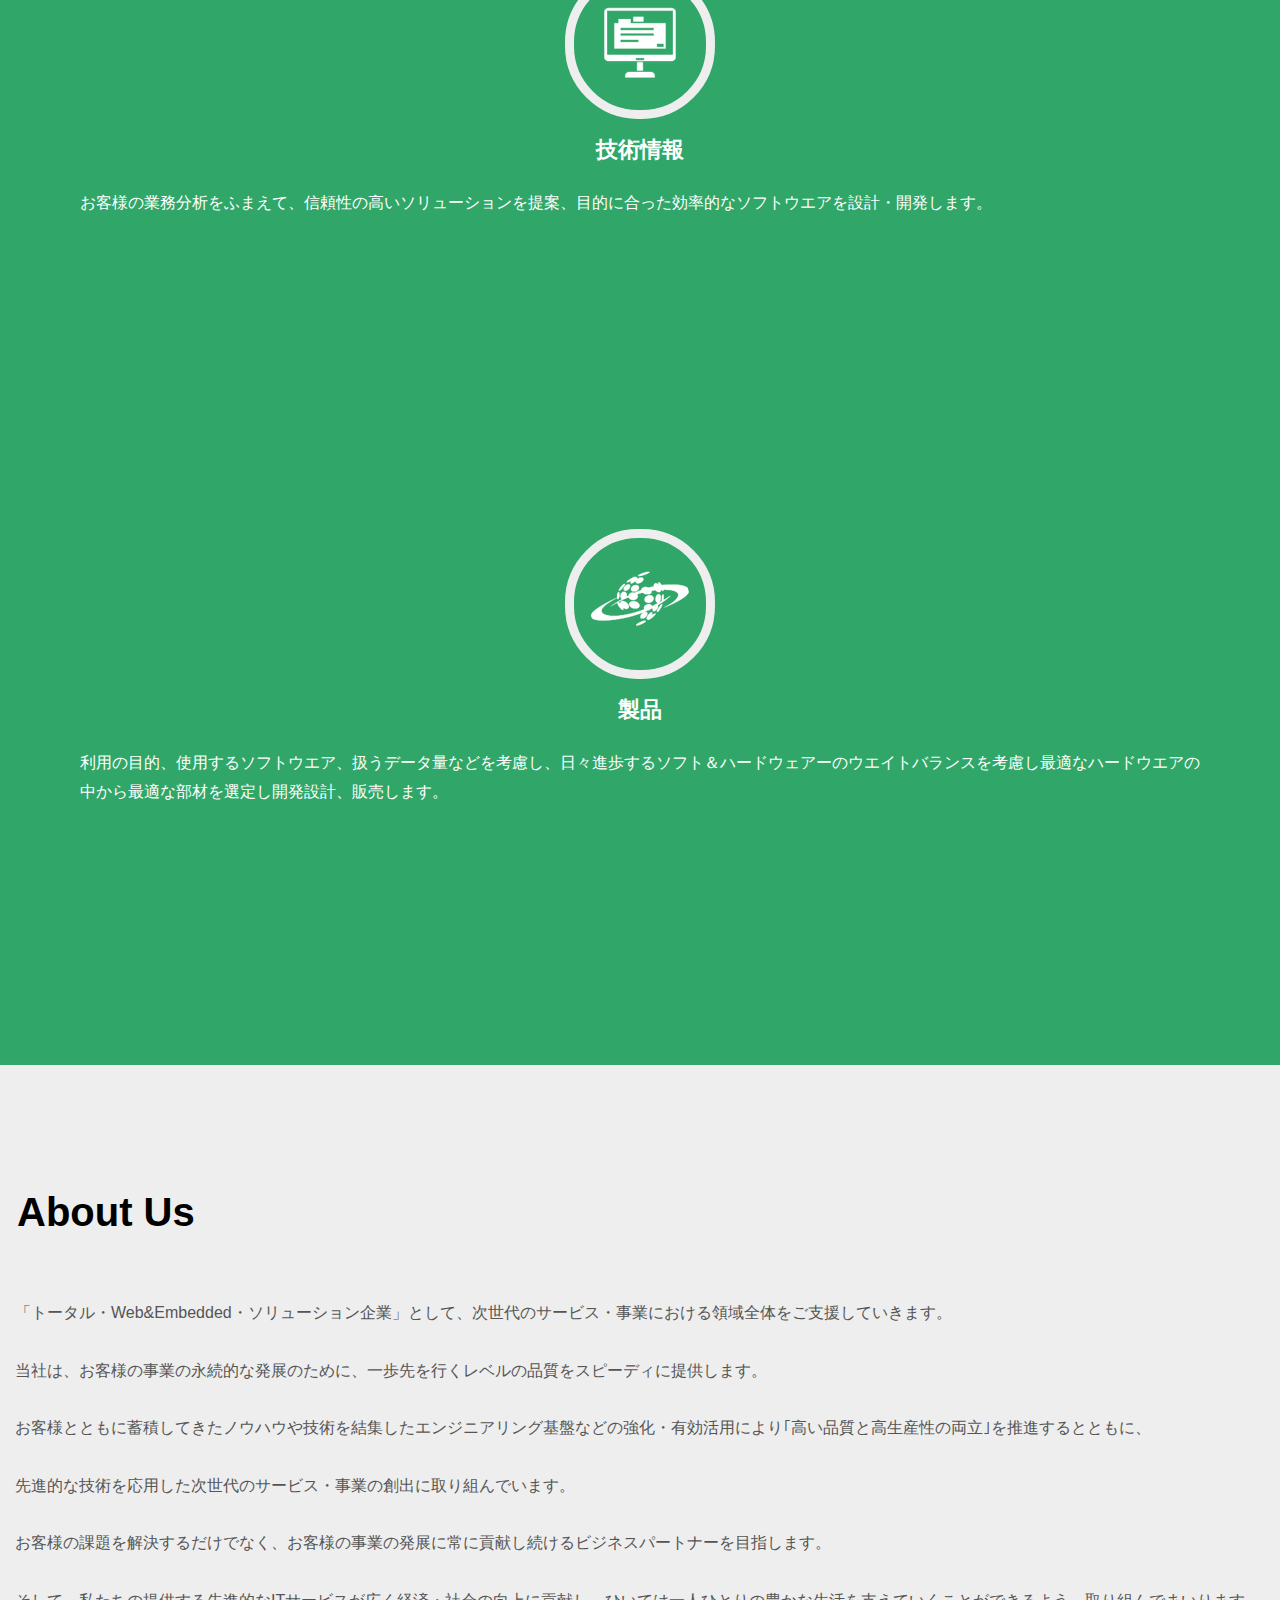
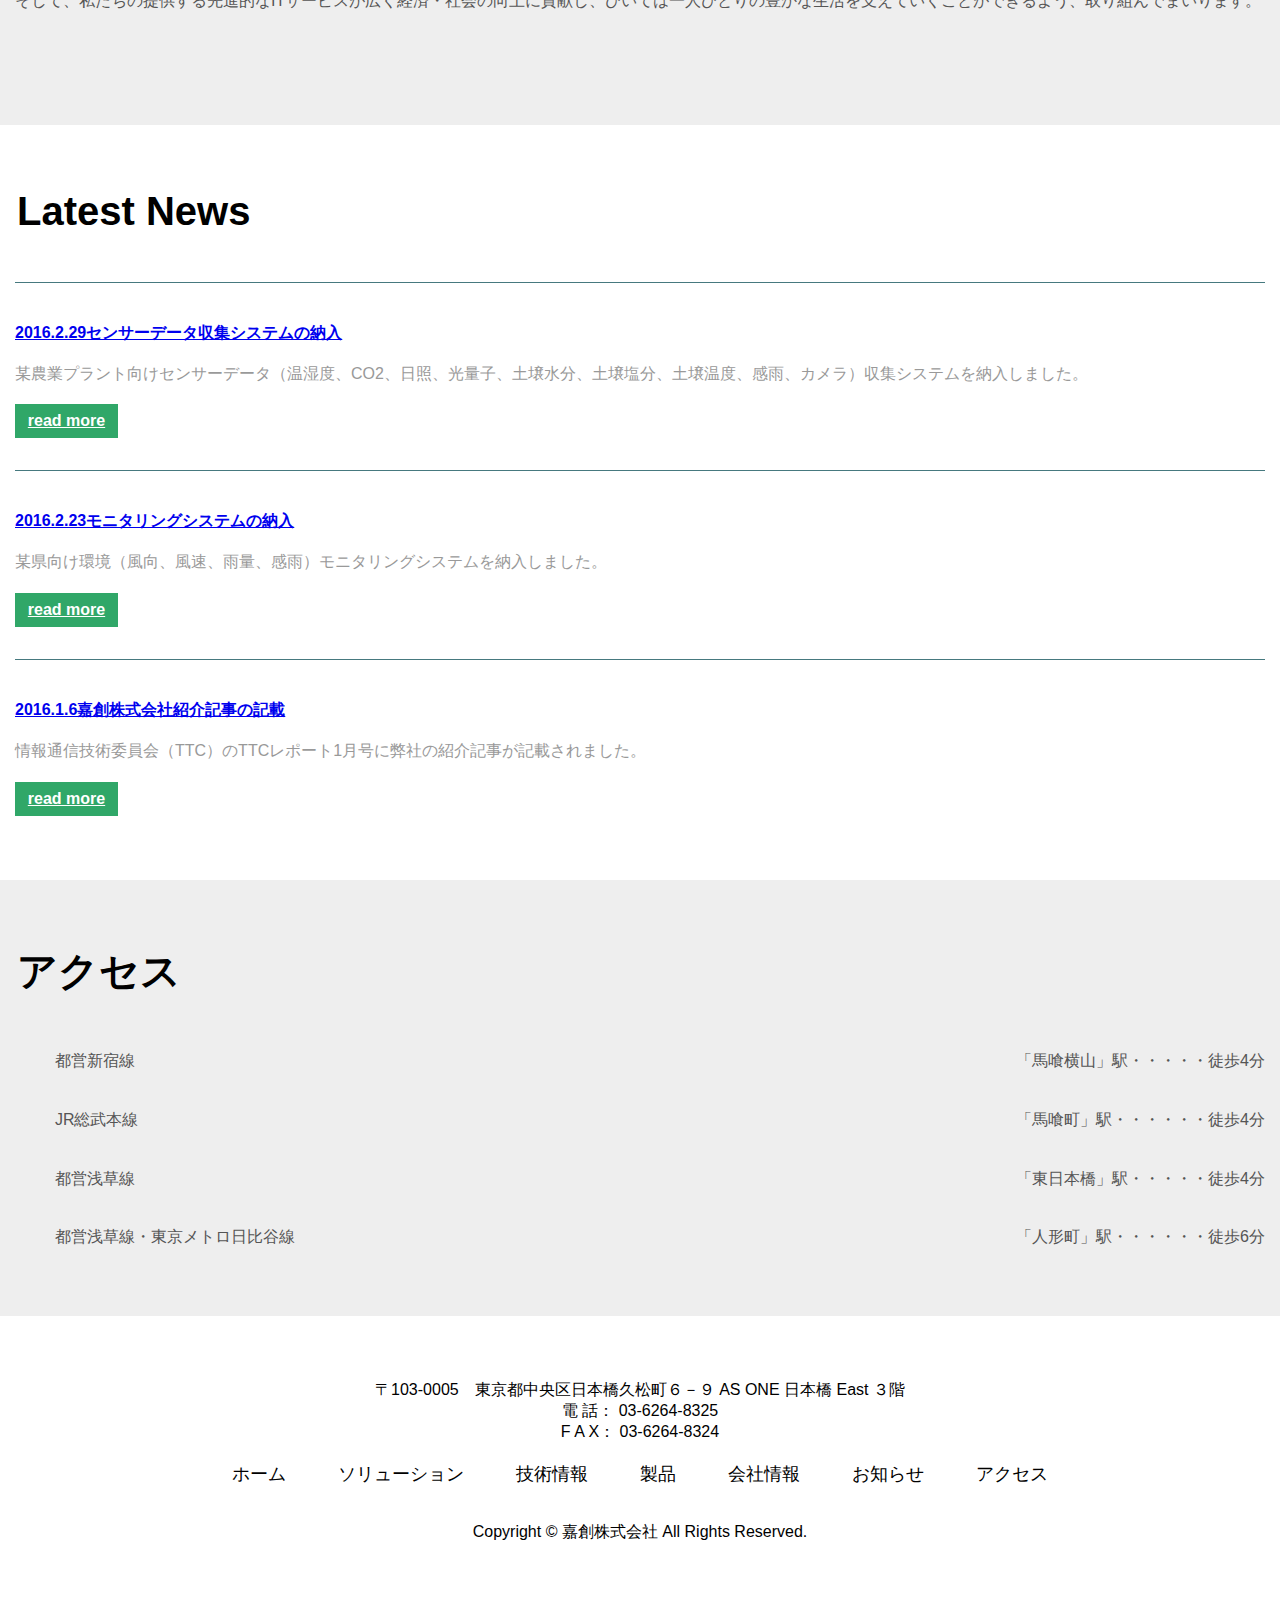
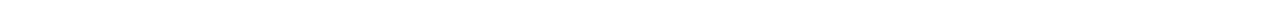
==== commit f874a023: "修改导航条背景色以及下拉菜单背景色" ====
--- a/index.html
+++ b/index.html
@@ -55,7 +55,7 @@
        <li ><a href="index.html" class="bb active">ホーム</a></li>
        <label>/</label> 
        <li class="dropdown"> <a href="#" class="bb dropdown-toggle" data-toggle="dropdown">ソリューション</a>
-            <ul class="dropdown-menu" style="background-color:#375F91">
+            <ul class="dropdown-menu" style="background-color:rgba(0, 0, 0, 0.41)">
               <li><a href="#menu7">ソリューション1</a></li>
               <li><a href="#menu8">ソリューション2</a></li>
             </ul>
@@ -175,19 +175,19 @@
   
   <div class="access-section">
   	<div class="container">
-        <h3> アクセス </h3> 
+        <h3> アクセス <img src="images/arrow.png" alt="" /></h3> 
         <div class="access-grids">
         	<div class="access-grid">
-            	<span>■都営新宿線</span><span style="float:right">「馬喰横山」駅・・・・・徒歩4分</span>
+            	<span><img src="images/triangle01.png">&nbsp;&nbsp;都営新宿線</span><span style="float:right">「馬喰横山」駅・・・・・徒歩4分</span>
             </div>
             <div class="access-grid">
-                <span>■JR総武本線</span><span style="float:right">「馬喰町」駅・・・・・・徒歩4分</span>
+                <span><img src="images/triangle02.png">&nbsp;&nbsp;JR総武本線</span><span style="float:right">「馬喰町」駅・・・・・・徒歩4分</span>
             </div>
             <div class="access-grid">
-                <span>■都営浅草線</span><span style="float:right">「東日本橋」駅・・・・・徒歩4分</span>
+                <span><img src="images/triangle01.png">&nbsp;&nbsp;都営浅草線</span><span style="float:right">「東日本橋」駅・・・・・徒歩4分</span>
             </div>
             <div class="access-grid">
-                <span>■都営浅草線・東京メトロ日比谷線</span><span style="float:right">「人形町」駅・・・・・・徒歩6分</span>
+                <span><img src="images/triangle02.png">&nbsp;&nbsp;都営浅草線・東京メトロ日比谷線</span><span style="float:right">「人形町」駅・・・・・・徒歩6分</span>
             </div>
         </div>
     </div>
--- a/css/style.css
+++ b/css/style.css
@@ -148,22 +148,22 @@
   margin:1em 3em 1em 3em;
 }
 .header-img1 {
-  background: #46797F;
+  background: rgb(48,167,104);
   padding: 1.5em 2em;
   height: 32em;
 }
 .header-img2 {
-  background:#46797F;
+  background:rgb(48,167,104);
   padding: 1.5em 2em;
   height: 32em;
 }
 .header-img3 {
-  background:#46797F;
+  background:rgb(48,167,104);
   padding: 1.5em 2em;
   height: 32em;
 }
 .header-img4 {
-  background:#46797F;
+  background:rgb(48,167,104);
   padding: 1.5em 2em;
   height: 32em;
 }
@@ -195,6 +195,7 @@
 }
 .about-section {
   padding: 15em 0 4em;
+  background:#eee;
 }
 .about-img img {
   width: 100%;
@@ -266,7 +267,7 @@
 }
 .access-section {
   padding: 4em 0;
-  background:#fff;
+  background:#eee;
  }
 .access-section h3 {
   font-size: 2.5em;
@@ -312,7 +313,6 @@
 }
 .news-section{
 padding:4em 0;
-background:#eee;
 }
 .news-section h3 {
   font-size: 2.5em;
@@ -376,7 +376,7 @@
 } 
 .access-grids { 
   margin-top:3em;
-  width:60%;
+  width:100%;
 } 
 
 .access-grids span{
@@ -390,7 +390,12 @@
 	min-height:1px;
 	padding-right:15px;
 	padding-left:15px;
-	margin-top:15px;
+	margin-top:30px;
+}
+
+.access-grid span img {
+	width:1em;
+	height:1em;
 }
 
 /* Shutter In Vertical */
@@ -418,7 +423,7 @@
   bottom: 0;
   left: 0;
   right: 0;
-  background:#46797F;
+  background:rgb(48,167,104);
   -webkit-transform: scaleY(1);
   transform: scaleY(1);
   -webkit-transform-origin: 50%;
@@ -548,7 +553,6 @@
 .footer-section {
   padding: 4em 0;
   text-align: center;
-  background:#eee;
 }
 .social-icons i {
   width: 55px;
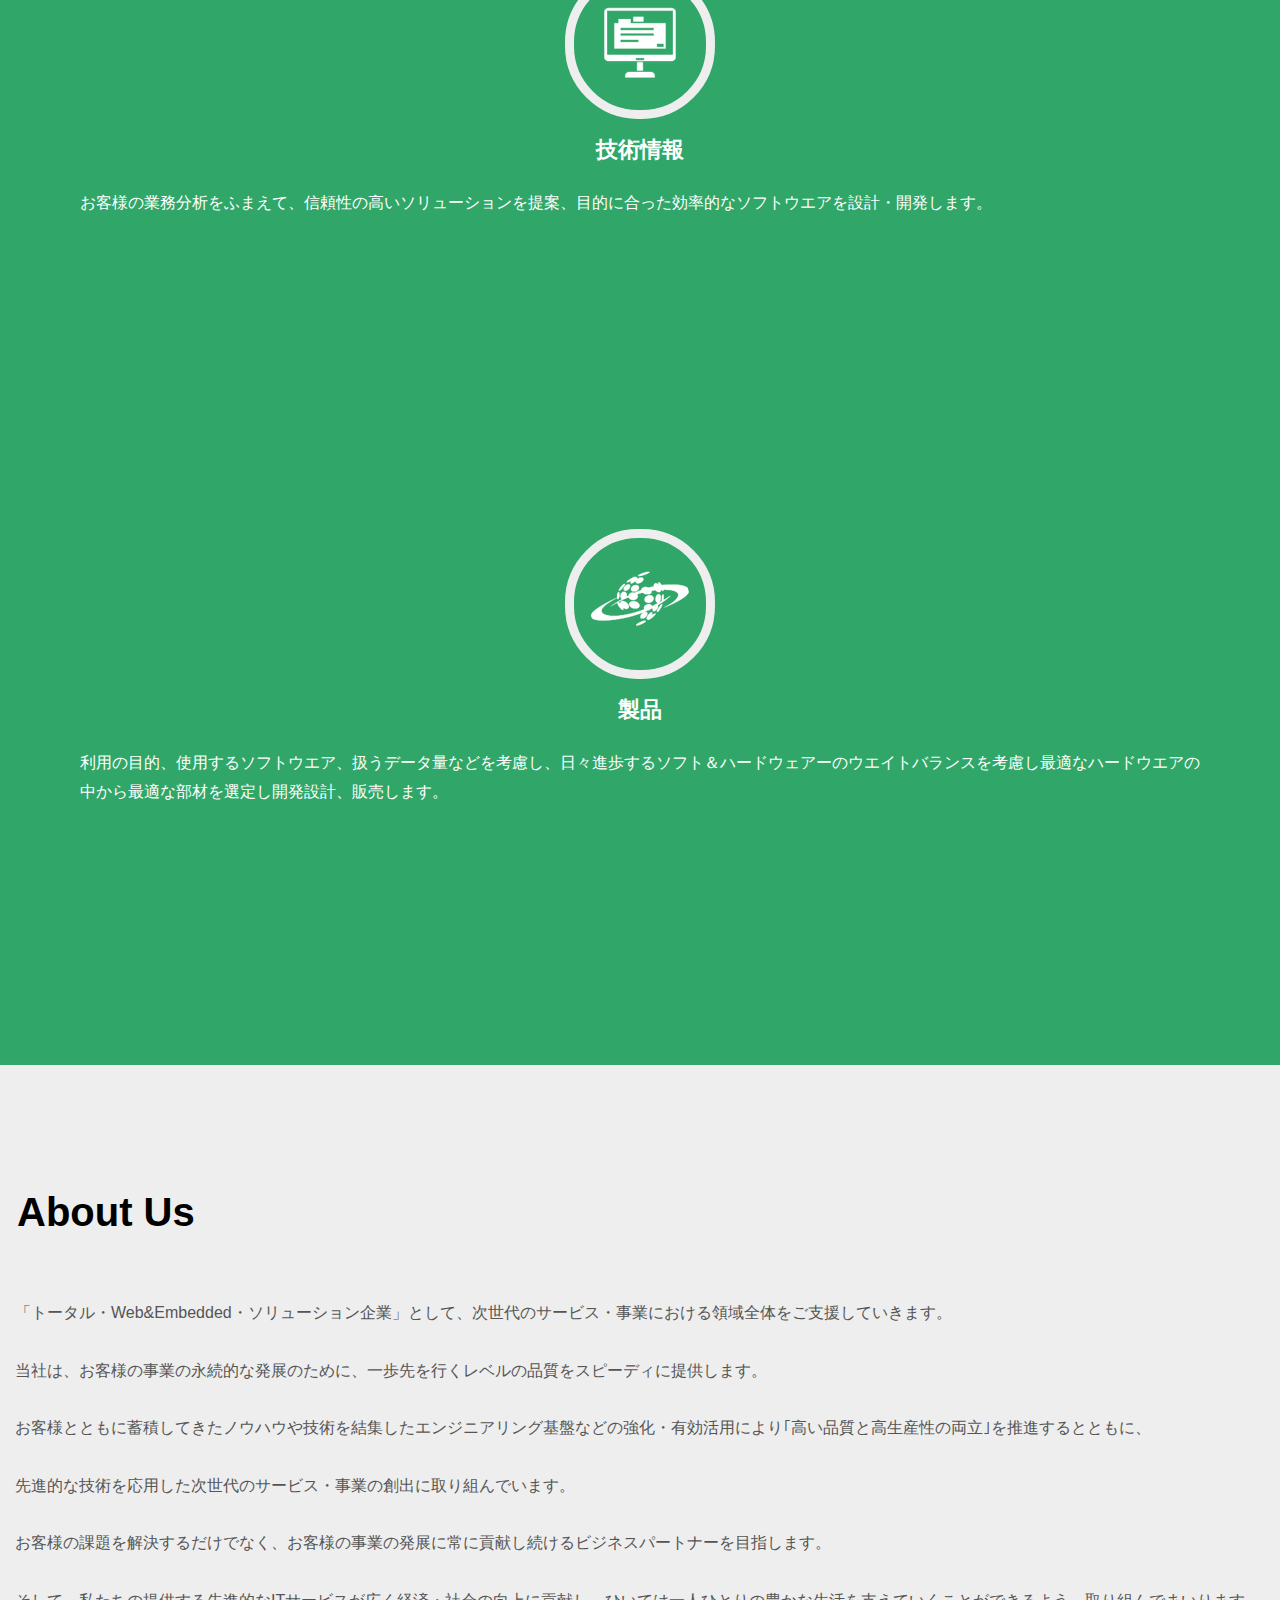
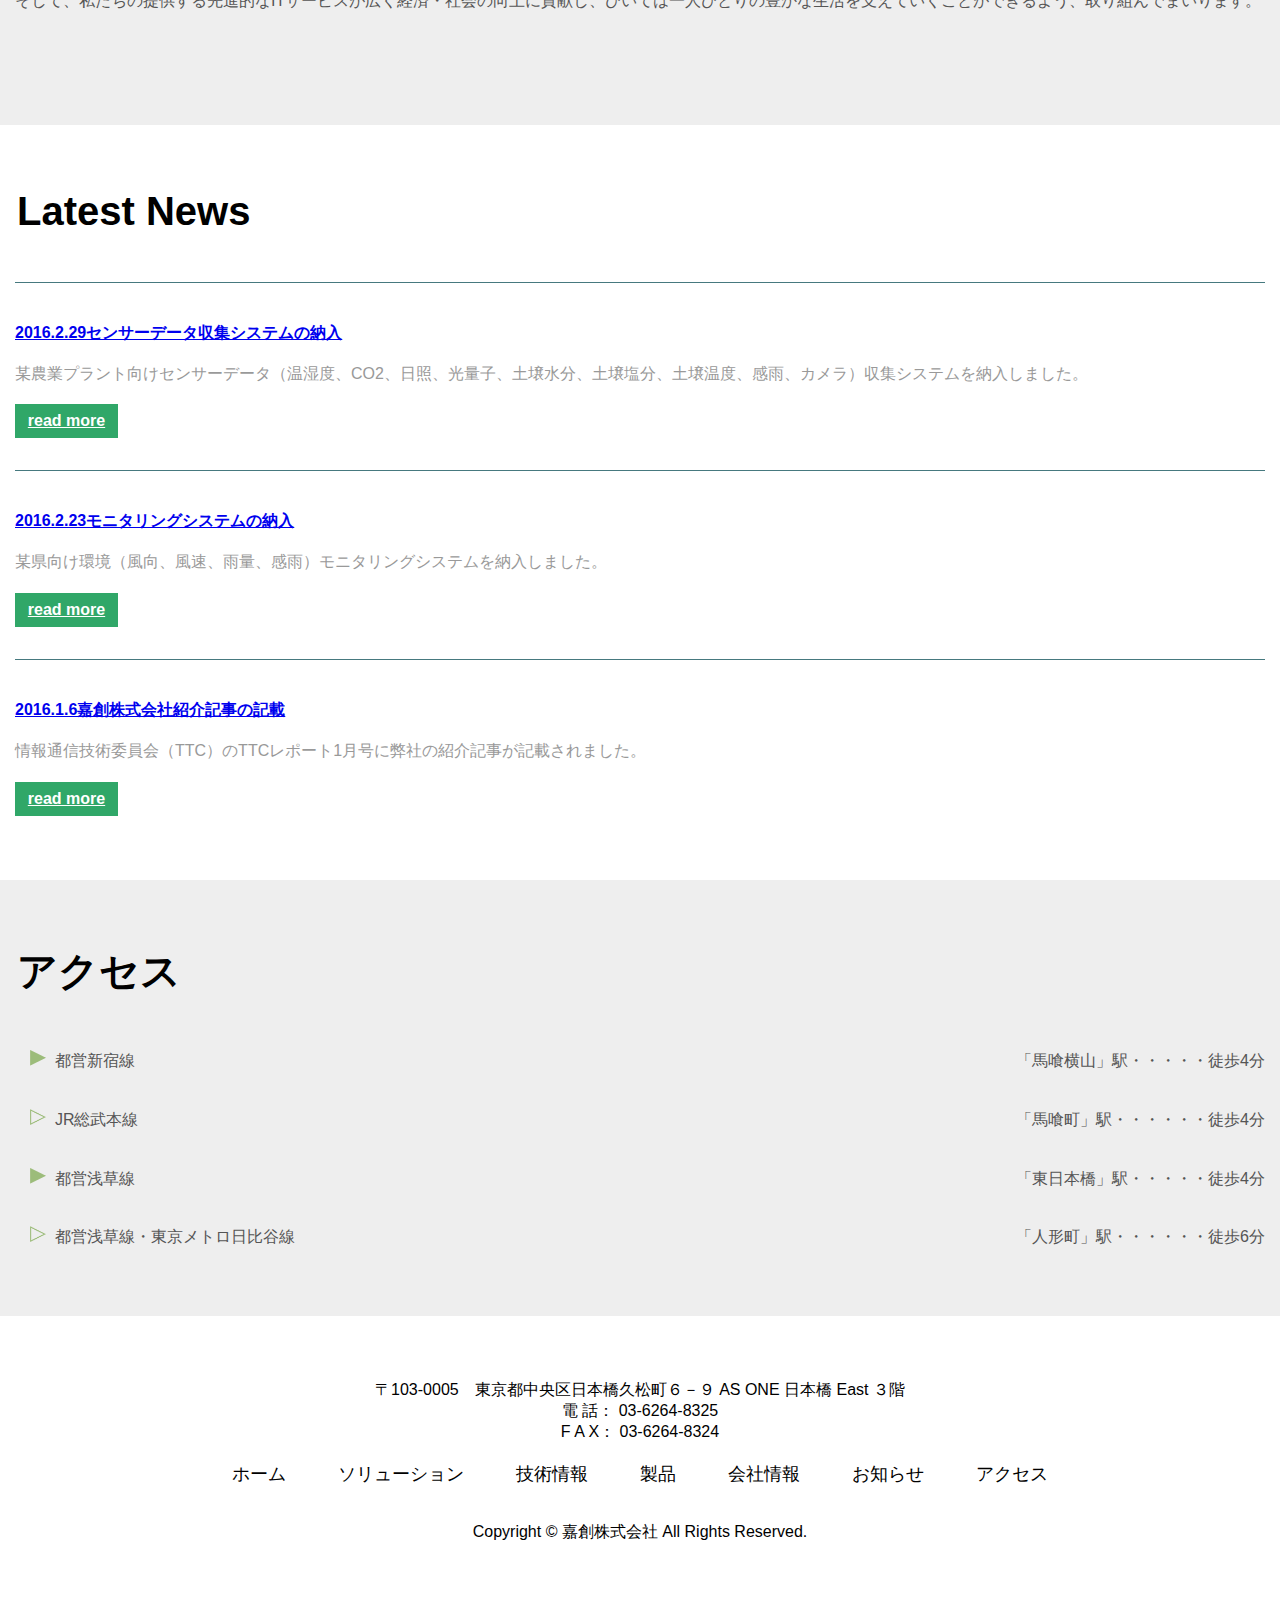
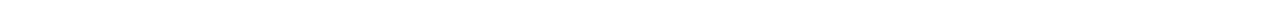
==== commit 68d113c8: "Merge remote-tracking branch 'rayter/master'" ====
--- a/index.html
+++ b/index.html
@@ -87,8 +87,8 @@
     <div class="logo wow bounceIn animated" data-wow-delay="0.4s" style="visibility: visible; -webkit-animation-delay: 0.4s;"> 
      <span style="font-size:40px; color:#FFF; font-family:Hiragino Kaku Gothic Std">KA・SO</span> 
     </div> 
-    <div class="wow bounceIn animated" data-wow-delay="0.4s" style="visibility: visible; -webkit-animation-delay: 0.4s; margin-top:3em"> 
-     <span style="font-size:44px; color:#FFF; font-family:HiraMinProN-W6">企業の経営理念と宗旨</span> 
+    <div class="wow bounceIn animated" data-wow-delay="0.4s" style="visibility:hidden; -webkit-animation-delay: 0.4s; margin-top:3em"> 
+     <span style="font-size:44px; color:#FFF; font-family:HiraMinProN-W6;visibility:hidden;" >企業の経営理念と宗旨</span> 
     </div> 
     <div class="header-bottom"> 
      <div class="header-grids"> 
